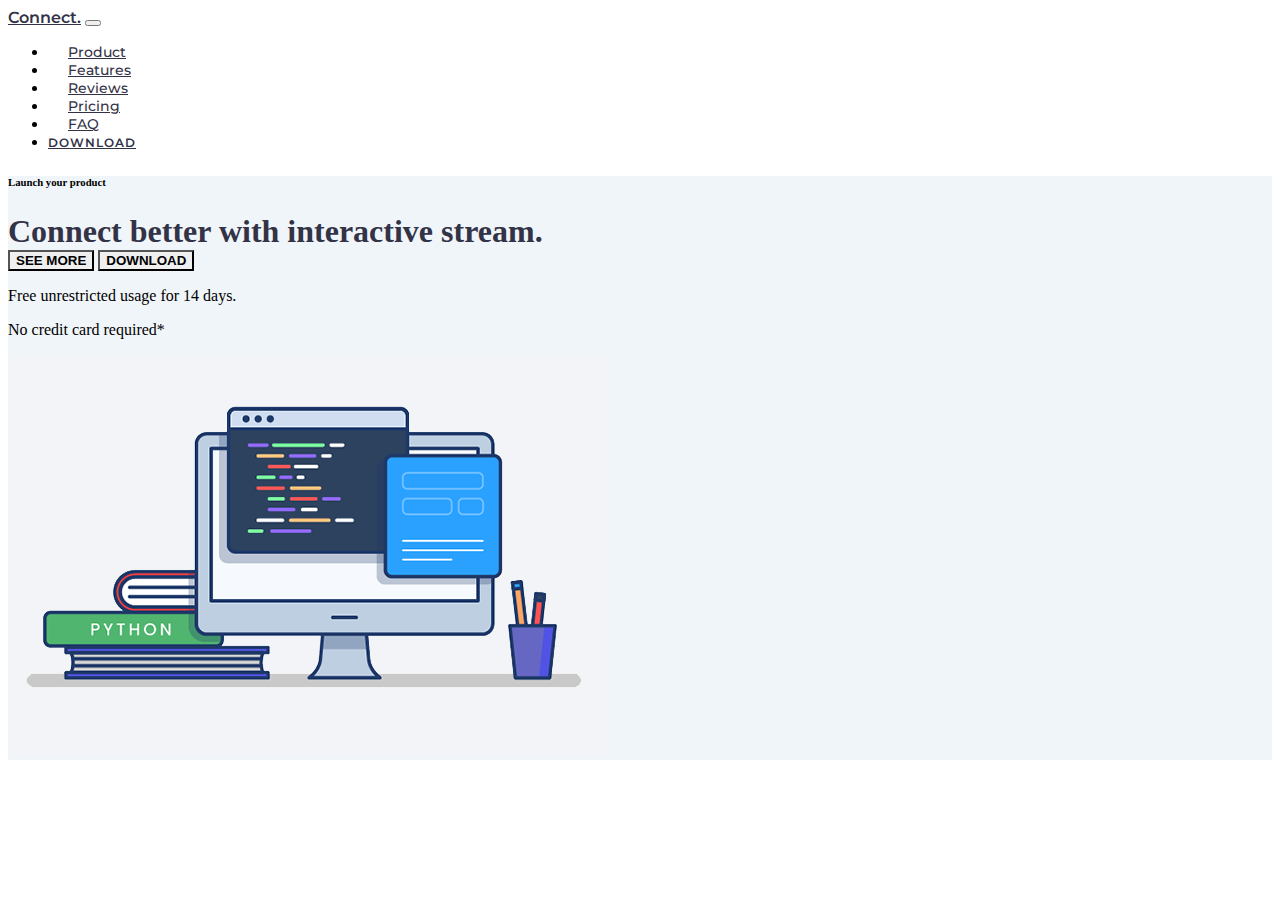
==== connect/index.html @ ba2a9b99 "add home section" ====
<!DOCTYPE html>
<html lang="en">
	<head>
		<!-- Required meta tags -->
		<meta charset="utf-8" />
		<meta name="viewport" content="width=device-width, initial-scale=1" />

		<!-- Bootstrap CSS -->
		<link
			href="https://cdn.jsdelivr.net/npm/bootstrap@5.0.2/dist/css/bootstrap.min.css"
			rel="stylesheet"
			integrity="sha384-EVSTQN3/azprG1Anm3QDgpJLIm9Nao0Yz1ztcQTwFspd3yD65VohhpuuCOmLASjC"
			crossorigin="anonymous"
		/>
		<link rel="stylesheet" href="./style.css" />
		<link rel="icon" href="./images/icon.png" type="image/png" sizes="16x16" />

		<title>Connect</title>
	</head>
	<body>
		<!-- Navigation -->
		<nav class="navbar navbar-expand-md navbar-light bg-white sticky-top">
			<div class="container px-5 py-2">
				<a class="navbar-brand" href="#">Connect.</a>
				<button
					class="navbar-toggler"
					type="button"
					data-bs-toggle="collapse"
					data-bs-target="#navbarSupportedContent"
					aria-controls="navbarSupportedContent"
					aria-expanded="false"
					aria-label="Toggle navigation"
				>
					<span class="navbar-toggler-icon"></span>
				</button>
				<div class="collapse navbar-collapse flex-grow-0" id="navbarSupportedContent">
					<ul class="navbar-nav me-auto mb-2 mb-lg-0 align-items-md-center">
						<li class="nav-item">
							<a class="nav-link active" aria-current="page" href="#">Product</a>
						</li>
						<li class="nav-item">
							<a class="nav-link" href="#">Features</a>
						</li>
						<li class="nav-item">
							<a class="nav-link" href="#">Reviews</a>
						</li>
						<li class="nav-item">
							<a class="nav-link" href="#">Pricing</a>
						</li>
						<li class="nav-item">
							<a class="nav-link" href="#">FAQ</a>
						</li>
						<li class="nav-item">
							<a class="btn btn-outline-success" href="#">DOWNLOAD</a>
						</li>
					</ul>
				</div>
			</div>
		</nav>
		<!-- /Navigation menu -->

		<!-- Home -->
		<section class="container-fluid home pt-5 pb-5 pb-lg-0">
			<div class="container pt-5">
				<div class="row text-center text-md-start flex-column-reverse flex-md-row">
					<div class="col-12 col-md-6">
						<h6 class="text-secondary mb-3">Launch your product</h6>
						<h1 class="mb-3 text-break">Connect better with interactive stream.</h1>
						<button class="btn btn-outline-primary mb-3 me-2 px-4 py-2">SEE MORE</button>
						<button class="btn btn-success mb-3 px-4 py-2">DOWNLOAD</button>
						<p class="text-secondary mb-0">Free unrestricted usage for 14 days.</p>
						<p class="text-secondary">No credit card required*</p>
					</div>

					<div class="col-12 col-md-6">
						<img src="./images/main.png" alt="main image" class="img-fluid" />
					</div>
				</div>
			</div>
		</section>
		<!-- /Home -->

		<!-- Bootstrap JavaScript Bundle with Popper -->
		<script
			src="https://cdn.jsdelivr.net/npm/bootstrap@5.0.2/dist/js/bootstrap.bundle.min.js"
			integrity="sha384-MrcW6ZMFYlzcLA8Nl+NtUVF0sA7MsXsP1UyJoMp4YLEuNSfAP+JcXn/tWtIaxVXM"
			crossorigin="anonymous"
		></script>
	</body>
</html>
---- connect/style.css ----
@import url('https://fonts.googleapis.com/css2?family=Montserrat:wght@300;400;500;600;700;800;900&display=swap');

:root {
	--text-color: #333347;
	--background-color: #f0f5f9;
}

/* Navigation menu */
.navbar-brand {
	font-family: 'Montserrat';
	font-weight: 600;
	color: var(--text-color);
}

.navbar-light .navbar-nav .nav-link.active,
.navbar-light .navbar-nav .show > .nav-link,
.navbar-light .navbar-nav .nav-link {
	font-family: 'Montserrat';
	font-weight: 500;
	font-size: 14px;
	padding: 10px 20px;
	color: var(--text-color);
}

.nav-item .btn {
	font-size: 12px;
	font-weight: 600;
	letter-spacing: 1px;
	font-family: 'Montserrat';
	color: var(--text-color);
	outline-color: var(--text-color);
	border-color: var(--text-color);
}

.nav-item .btn:hover {
	color: #fff;
	border-color: #fff;
	outline-color: #fff;
}

/* Home */
.home {
	background-color: var(--background-color);
}

.home h1 {
	font-weight: 800;
	color: var(--text-color);
	width: 80%;
	margin: 0 auto;
}

.home .btn {
	border-width: 2px;
	font-weight: 600;
}

@media screen and (min-width: 768px) {
	.home h1 {
		margin: 0;
	}
}
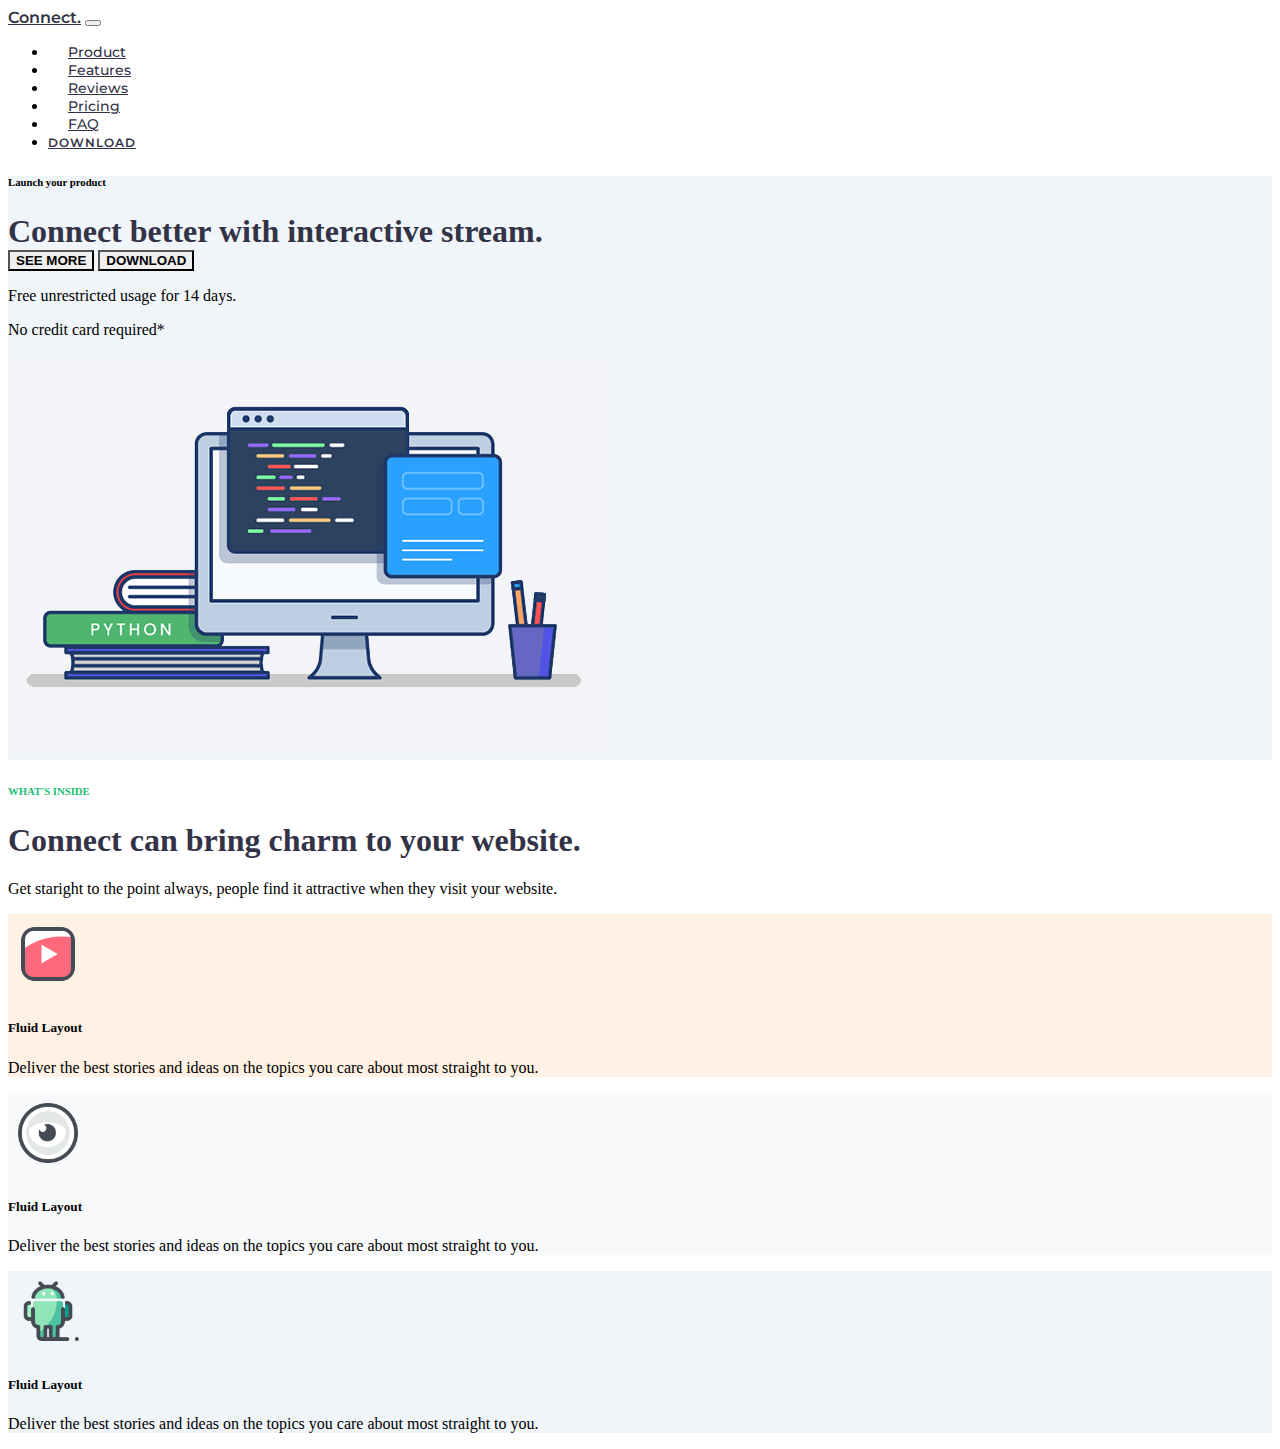
==== commit 8c7bc4a2: "add about section" ====
--- a/connect/index.html
+++ b/connect/index.html
@@ -60,13 +60,13 @@
 		<!-- /Navigation menu -->
 
 		<!-- Home -->
-		<section class="container-fluid home pt-5 pb-5 pb-lg-0">
-			<div class="container pt-5">
+		<section class="container-fluid home py-5 p-md-5 pb-lg-0">
+			<div class="container px-5">
 				<div class="row text-center text-md-start flex-column-reverse flex-md-row">
 					<div class="col-12 col-md-6">
 						<h6 class="text-secondary mb-3">Launch your product</h6>
-						<h1 class="mb-3 text-break">Connect better with interactive stream.</h1>
-						<button class="btn btn-outline-primary mb-3 me-2 px-4 py-2">SEE MORE</button>
+						<h1 class="mb-3">Connect better with interactive stream.</h1>
+						<button class="btn btn-outline-primary mb-3 me-md-2 px-4 py-2">SEE MORE</button>
 						<button class="btn btn-success mb-3 px-4 py-2">DOWNLOAD</button>
 						<p class="text-secondary mb-0">Free unrestricted usage for 14 days.</p>
 						<p class="text-secondary">No credit card required*</p>
@@ -80,6 +80,59 @@
 		</section>
 		<!-- /Home -->
 
+		<!-- About -->
+		<section class="my-5 about">
+			<div class="container">
+				<div class="row">
+					<div class="col-12 col-md-5">
+						<h6>WHAT'S INSIDE</h6>
+						<h1 class="my-3">Connect can bring charm to your website.</h1>
+						<p class="text-secondary text-wrap">
+							Get staright to the point always, people find it attractive when they visit your website.
+						</p>
+					</div>
+				</div>
+
+				<div class="row">
+					<div class="col-10 offset-1 col-md-4 offset-md-0 mb-3 mb-md-0">
+						<div class="card border-0 about__card-1 p-3 p-md-5">
+							<img src="./images/fluid-layout-1.png" alt="fluid-layout-1" class="card-img-top about__card-image" />
+							<div class="card-body">
+								<h5 class="card-title">Fluid Layout</h5>
+								<p class="card-text text-secondary">
+									Deliver the best stories and ideas on the topics you care about most straight to you.
+								</p>
+							</div>
+						</div>
+					</div>
+
+					<div class="col-10 offset-1 col-md-4 offset-md-0 mb-3 mb-md-0">
+						<div class="card border-0 about__card-2 p-3 p-md-5">
+							<img src="./images/fluid-layout-2.png" alt="fluid-layout-2" class="card-img-top about__card-image" />
+							<div class="card-body">
+								<h5 class="card-title">Fluid Layout</h5>
+								<p class="card-text text-secondary">
+									Deliver the best stories and ideas on the topics you care about most straight to you.
+								</p>
+							</div>
+						</div>
+					</div>
+					<div class="col-10 offset-1 col-md-4 offset-md-0 mb-3 mb-md-0">
+						<div class="card border-0 about__card-3 p-3 p-md-5">
+							<img src="./images/fluid-layout-3.png" alt="fluid-layout-3" class="card-img-top about__card-image" />
+							<div class="card-body">
+								<h5 class="card-title">Fluid Layout</h5>
+								<p class="card-text text-secondary">
+									Deliver the best stories and ideas on the topics you care about most straight to you.
+								</p>
+							</div>
+						</div>
+					</div>
+				</div>
+			</div>
+		</section>
+		<!-- /About -->
+
 		<!-- Bootstrap JavaScript Bundle with Popper -->
 		<script
 			src="https://cdn.jsdelivr.net/npm/bootstrap@5.0.2/dist/js/bootstrap.bundle.min.js"
--- a/connect/style.css
+++ b/connect/style.css
@@ -3,6 +3,7 @@
 :root {
 	--text-color: #333347;
 	--background-color: #f0f5f9;
+	--success-color: #21bf73;
 }
 
 /* Navigation menu */
@@ -36,6 +37,7 @@
 	color: #fff;
 	border-color: #fff;
 	outline-color: #fff;
+	background-color: var(--success-color);
 }
 
 /* Home */
@@ -43,9 +45,13 @@
 	background-color: var(--background-color);
 }
 
-.home h1 {
+.home h1,
+.about h1 {
 	font-weight: 800;
 	color: var(--text-color);
+}
+
+.home h1 {
 	width: 80%;
 	margin: 0 auto;
 }
@@ -55,8 +61,35 @@
 	font-weight: 600;
 }
 
+.home .btn-success:hover {
+	background-color: var(--success-color);
+	border-color: var(--success-color);
+}
+
 @media screen and (min-width: 768px) {
 	.home h1 {
 		margin: 0;
 	}
 }
+
+/* About */
+.about h6 {
+	color: var(--success-color);
+	font-weight: 600;
+}
+
+.about__card-1 {
+	background-color: #fff2e5;
+}
+
+.about__card-2 {
+	background-color: #f8f9fa;
+}
+
+.about__card-3 {
+	background-color: #f0f5f9;
+}
+
+.about__card-image {
+	width: 80px;
+}
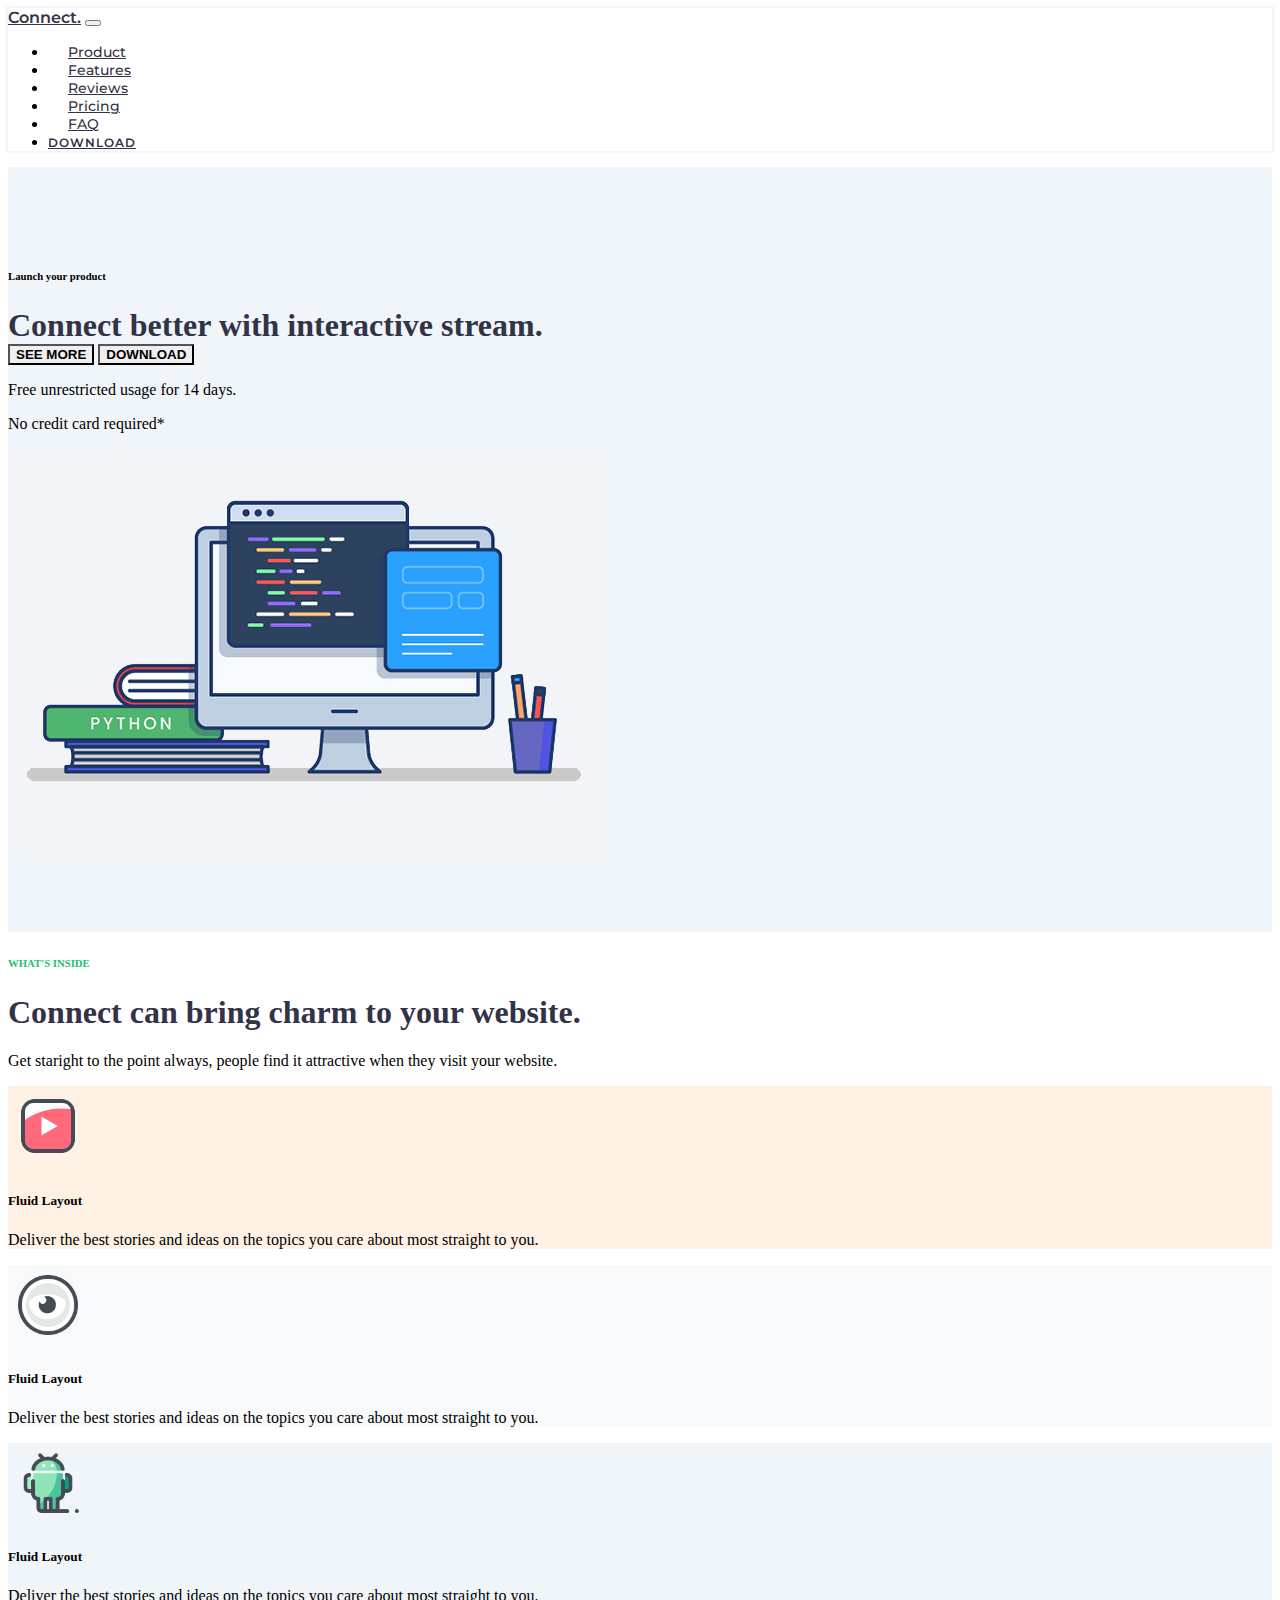
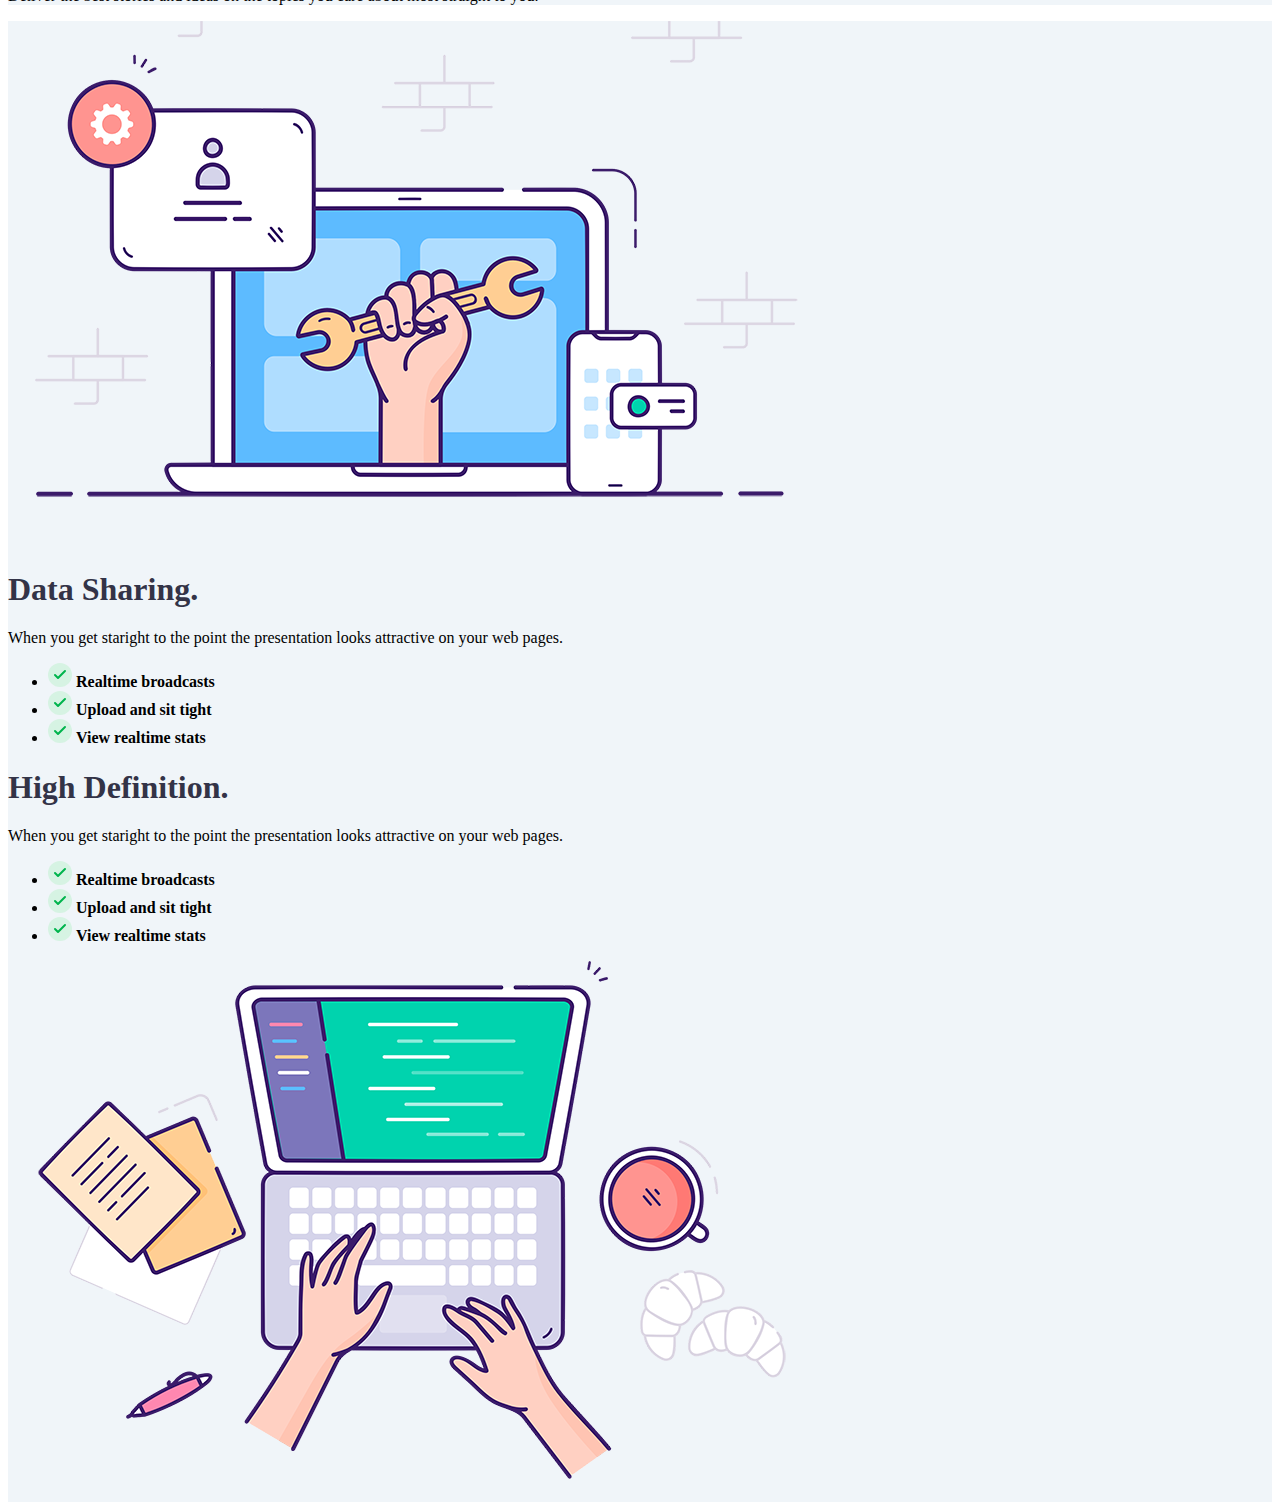
==== commit a9dfaf4a: "add features section" ====
--- a/connect/index.html
+++ b/connect/index.html
@@ -65,7 +65,7 @@
 				<div class="row text-center text-md-start flex-column-reverse flex-md-row">
 					<div class="col-12 col-md-6">
 						<h6 class="text-secondary mb-3">Launch your product</h6>
-						<h1 class="mb-3">Connect better with interactive stream.</h1>
+						<h1 class="mb-3 heading-h1">Connect better with interactive stream.</h1>
 						<button class="btn btn-outline-primary mb-3 me-md-2 px-4 py-2">SEE MORE</button>
 						<button class="btn btn-success mb-3 px-4 py-2">DOWNLOAD</button>
 						<p class="text-secondary mb-0">Free unrestricted usage for 14 days.</p>
@@ -86,7 +86,7 @@
 				<div class="row">
 					<div class="col-12 col-md-5">
 						<h6>WHAT'S INSIDE</h6>
-						<h1 class="my-3">Connect can bring charm to your website.</h1>
+						<h1 class="my-3 heading-h1">Connect can bring charm to your website.</h1>
 						<p class="text-secondary text-wrap">
 							Get staright to the point always, people find it attractive when they visit your website.
 						</p>
@@ -133,6 +133,66 @@
 		</section>
 		<!-- /About -->
 
+		<!-- Features -->
+		<section class="my-5 features">
+			<div class="container p-5">
+				<div class="row text-center text-md-start mb-5 mb-md-0">
+					<div class="col-12 col-md-5">
+						<img src="./images/feature-1.png" alt="feature-1" class="img-fluid" />
+					</div>
+
+					<div class="col-12 col-md-5 d-flex flex-column justify-content-center">
+						<h1 class="heading-h1">Data Sharing.</h1>
+						<p class="text-secondary fs-6 fs-md-5">
+							When you get staright to the point the presentation looks attractive on your web pages.
+						</p>
+						<ul class="list-unstyled">
+							<li>
+								<img src="./images/tick.svg" alt="tick" />
+								<span class="ms-1 text-muted">Realtime broadcasts</span>
+							</li>
+							<li>
+								<img src="./images/tick.svg" alt="tick" />
+								<span class="ms-1 text-muted">Upload and sit tight</span>
+							</li>
+							<li>
+								<img src="./images/tick.svg" alt="tick" />
+								<span class="ms-1 text-muted">View realtime stats</span>
+							</li>
+						</ul>
+					</div>
+				</div>
+
+				<div class="row text-center text-md-start flex-column-reverse flex-md-row mt-5 mb-md-0">
+					<div class="col-12 col-md-5 d-flex flex-column justify-content-center">
+						<h1 class="heading-h1">High Definition.</h1>
+						<p class="text-secondary fs-6 fs-md-5">
+							When you get staright to the point the presentation looks attractive on your web pages.
+						</p>
+						<ul class="list-unstyled">
+							<li>
+								<img src="./images/tick.svg" alt="tick" />
+								<span class="ms-1 text-muted">Realtime broadcasts</span>
+							</li>
+							<li>
+								<img src="./images/tick.svg" alt="tick" />
+								<span class="ms-1 text-muted">Upload and sit tight</span>
+							</li>
+							<li>
+								<img src="./images/tick.svg" alt="tick" />
+								<span class="ms-1 text-muted">View realtime stats</span>
+							</li>
+						</ul>
+					</div>
+
+					<div class="col-12 col-md-5">
+						<img src="./images/feature-2.png" alt="feature-3" class="img-fluid" />
+					</div>
+				</div>
+			</div>
+		</section>
+		<!-- /Features -->
+
 		<!-- Bootstrap JavaScript Bundle with Popper -->
 		<script
 			src="https://cdn.jsdelivr.net/npm/bootstrap@5.0.2/dist/js/bootstrap.bundle.min.js"
--- a/connect/style.css
+++ b/connect/style.css
@@ -6,7 +6,28 @@
 	--success-color: #21bf73;
 }
 
+body::-webkit-scrollbar {
+	width: 0.5rem;
+}
+
+body::-webkit-scrollbar-track {
+	background: #fff;
+}
+
+body::-webkit-scrollbar-thumb {
+	background: var(--background-color);
+}
+
+.heading-h1 {
+	font-weight: 800;
+	color: var(--text-color);
+}
+
 /* Navigation menu */
+nav {
+	box-shadow: 0 0 2px 2px var(--background-color);
+}
+
 .navbar-brand {
 	font-family: 'Montserrat';
 	font-weight: 600;
@@ -43,12 +64,10 @@
 /* Home */
 .home {
 	background-color: var(--background-color);
-}
-
-.home h1,
-.about h1 {
-	font-weight: 800;
-	color: var(--text-color);
+	min-height: 85vh;
+	display: flex;
+	flex-direction: column;
+	justify-content: center;
 }
 
 .home h1 {
@@ -93,3 +112,12 @@
 .about__card-image {
 	width: 80px;
 }
+
+/* Features */
+.features .container {
+	background-color: var(--background-color);
+}
+
+.features span {
+	font-weight: 600;
+}
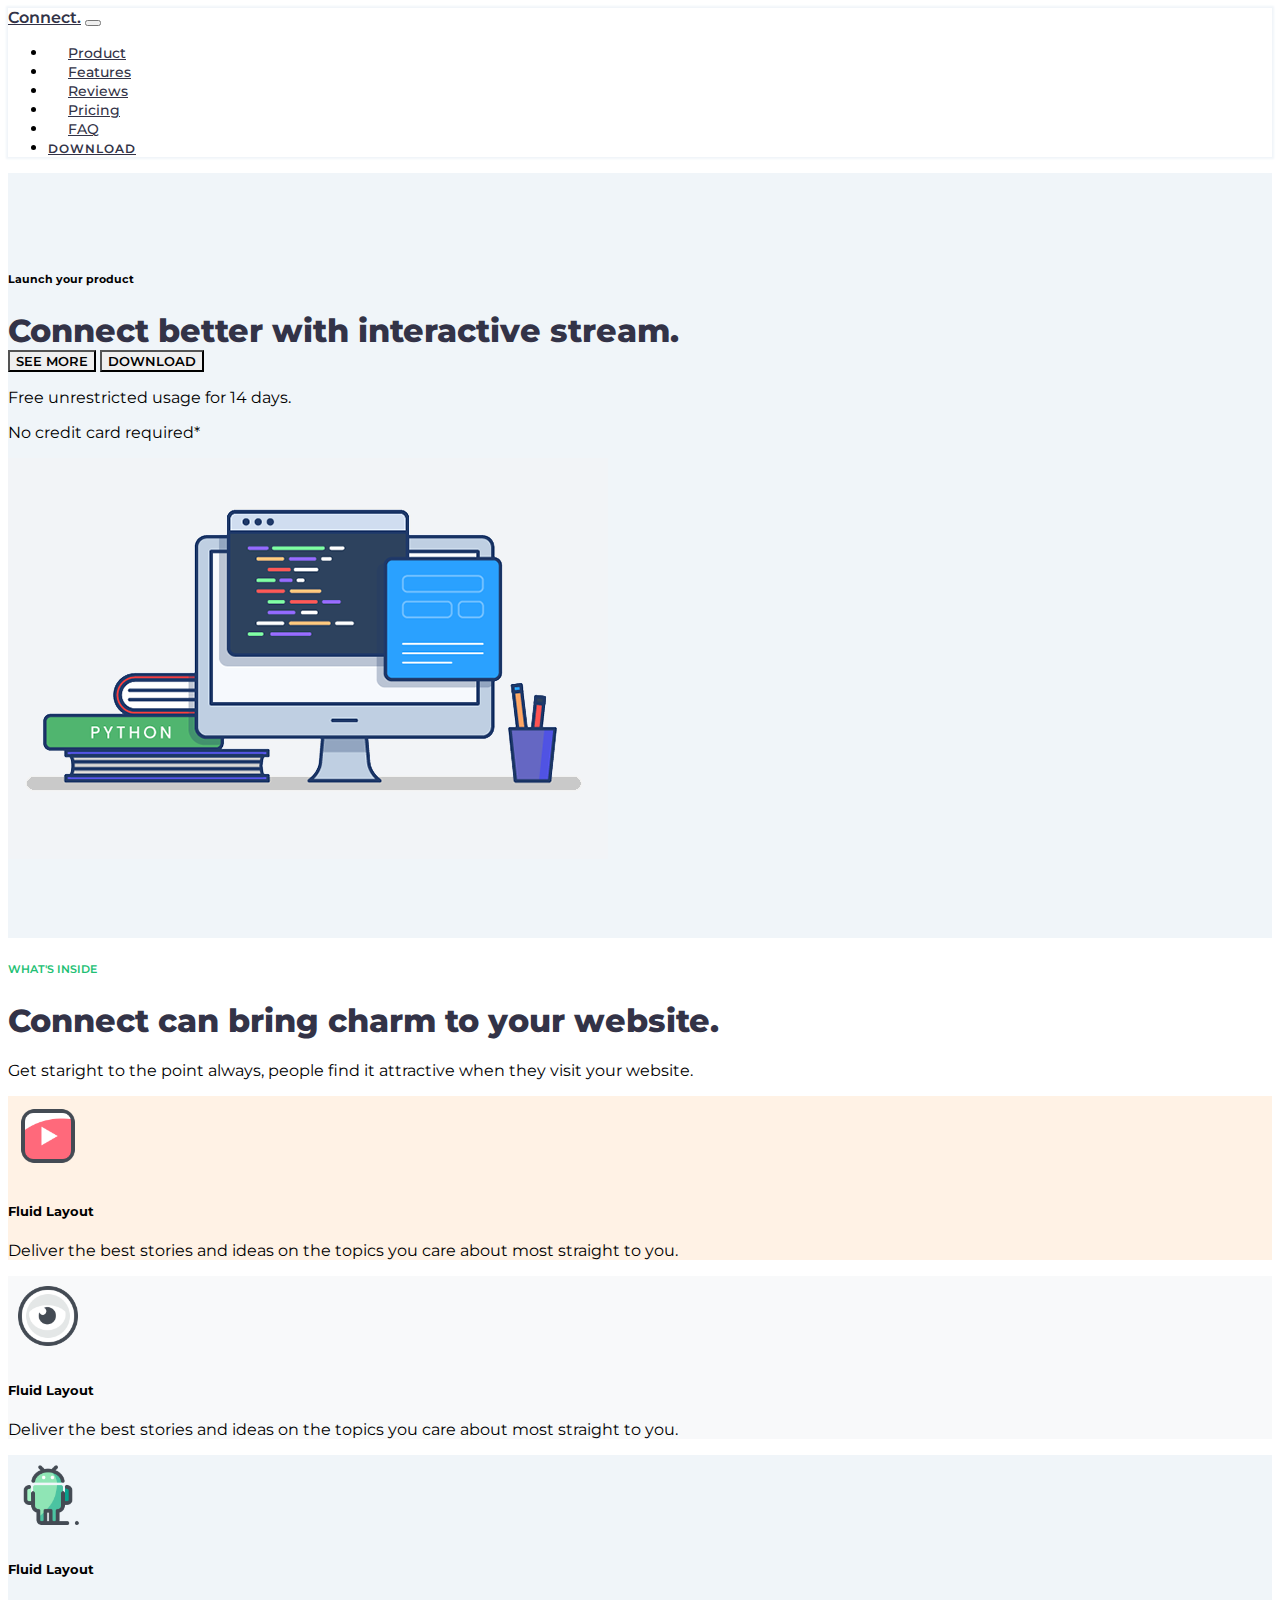
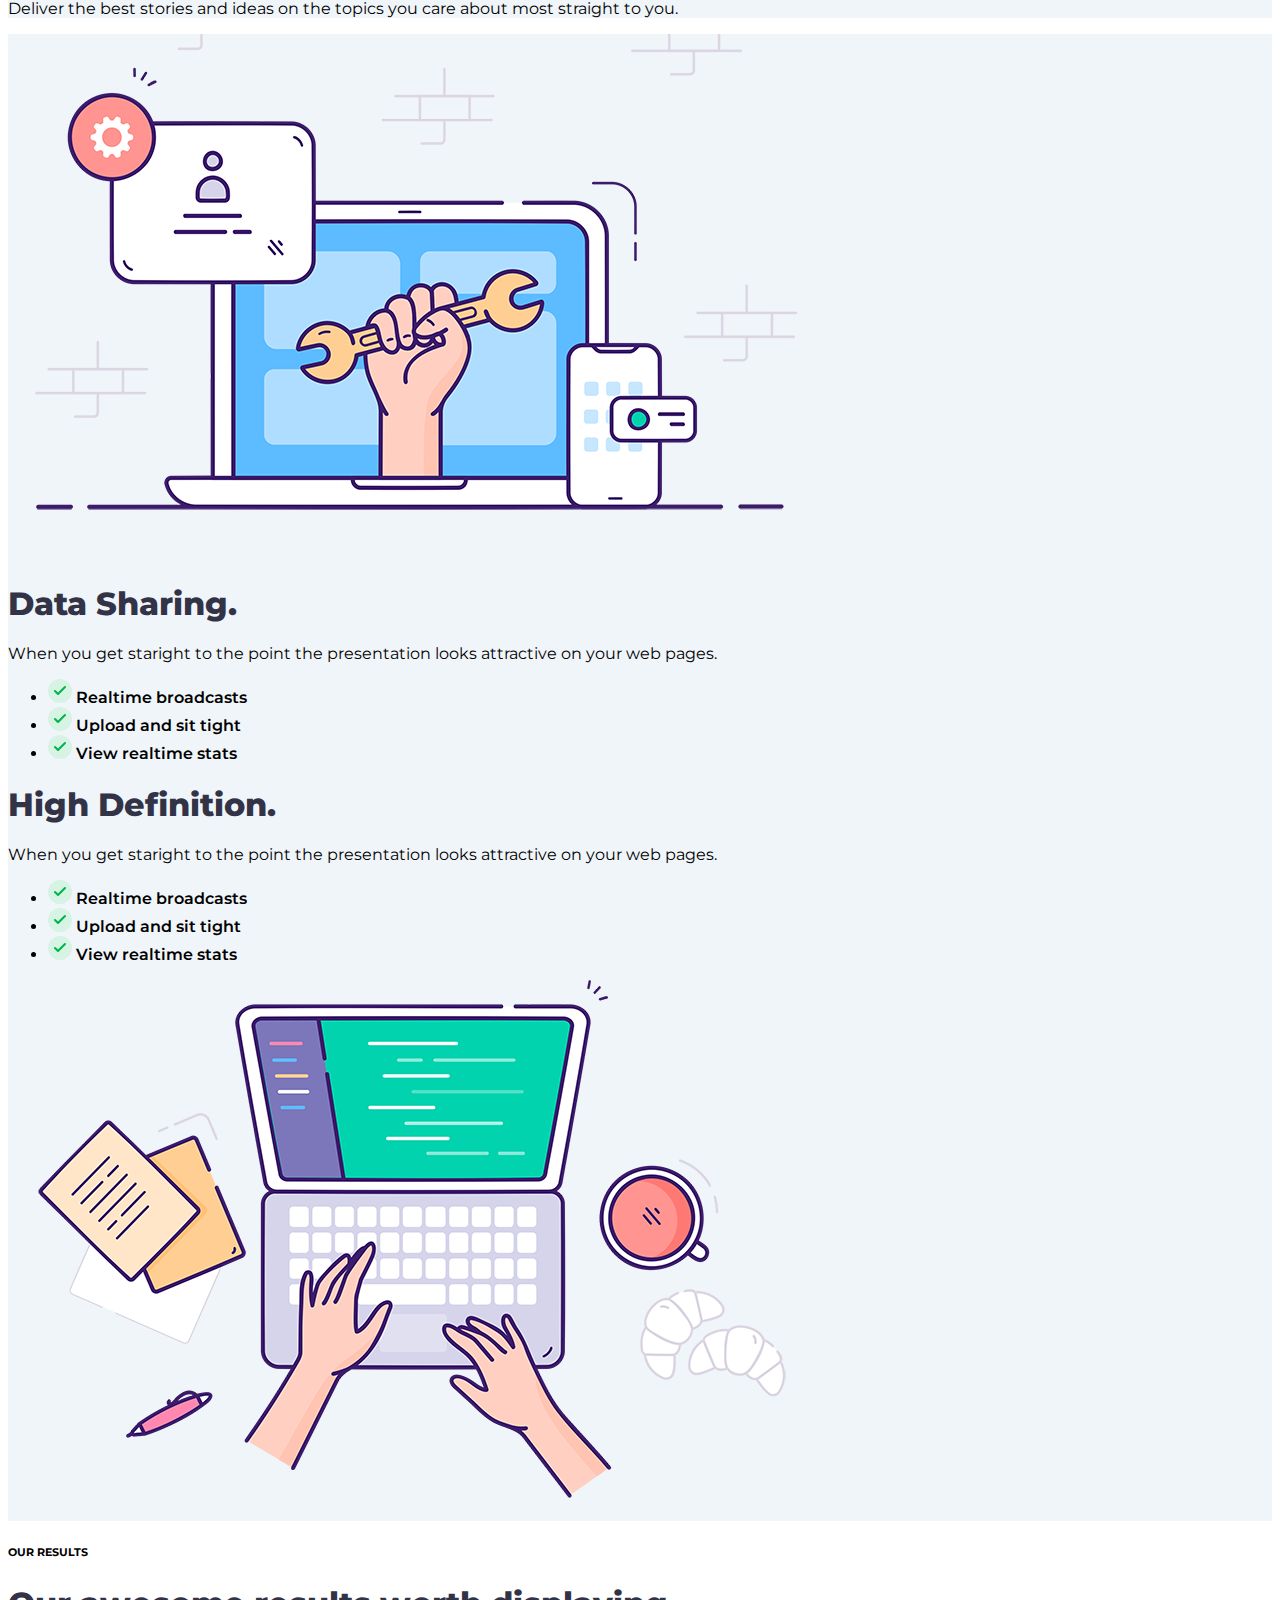
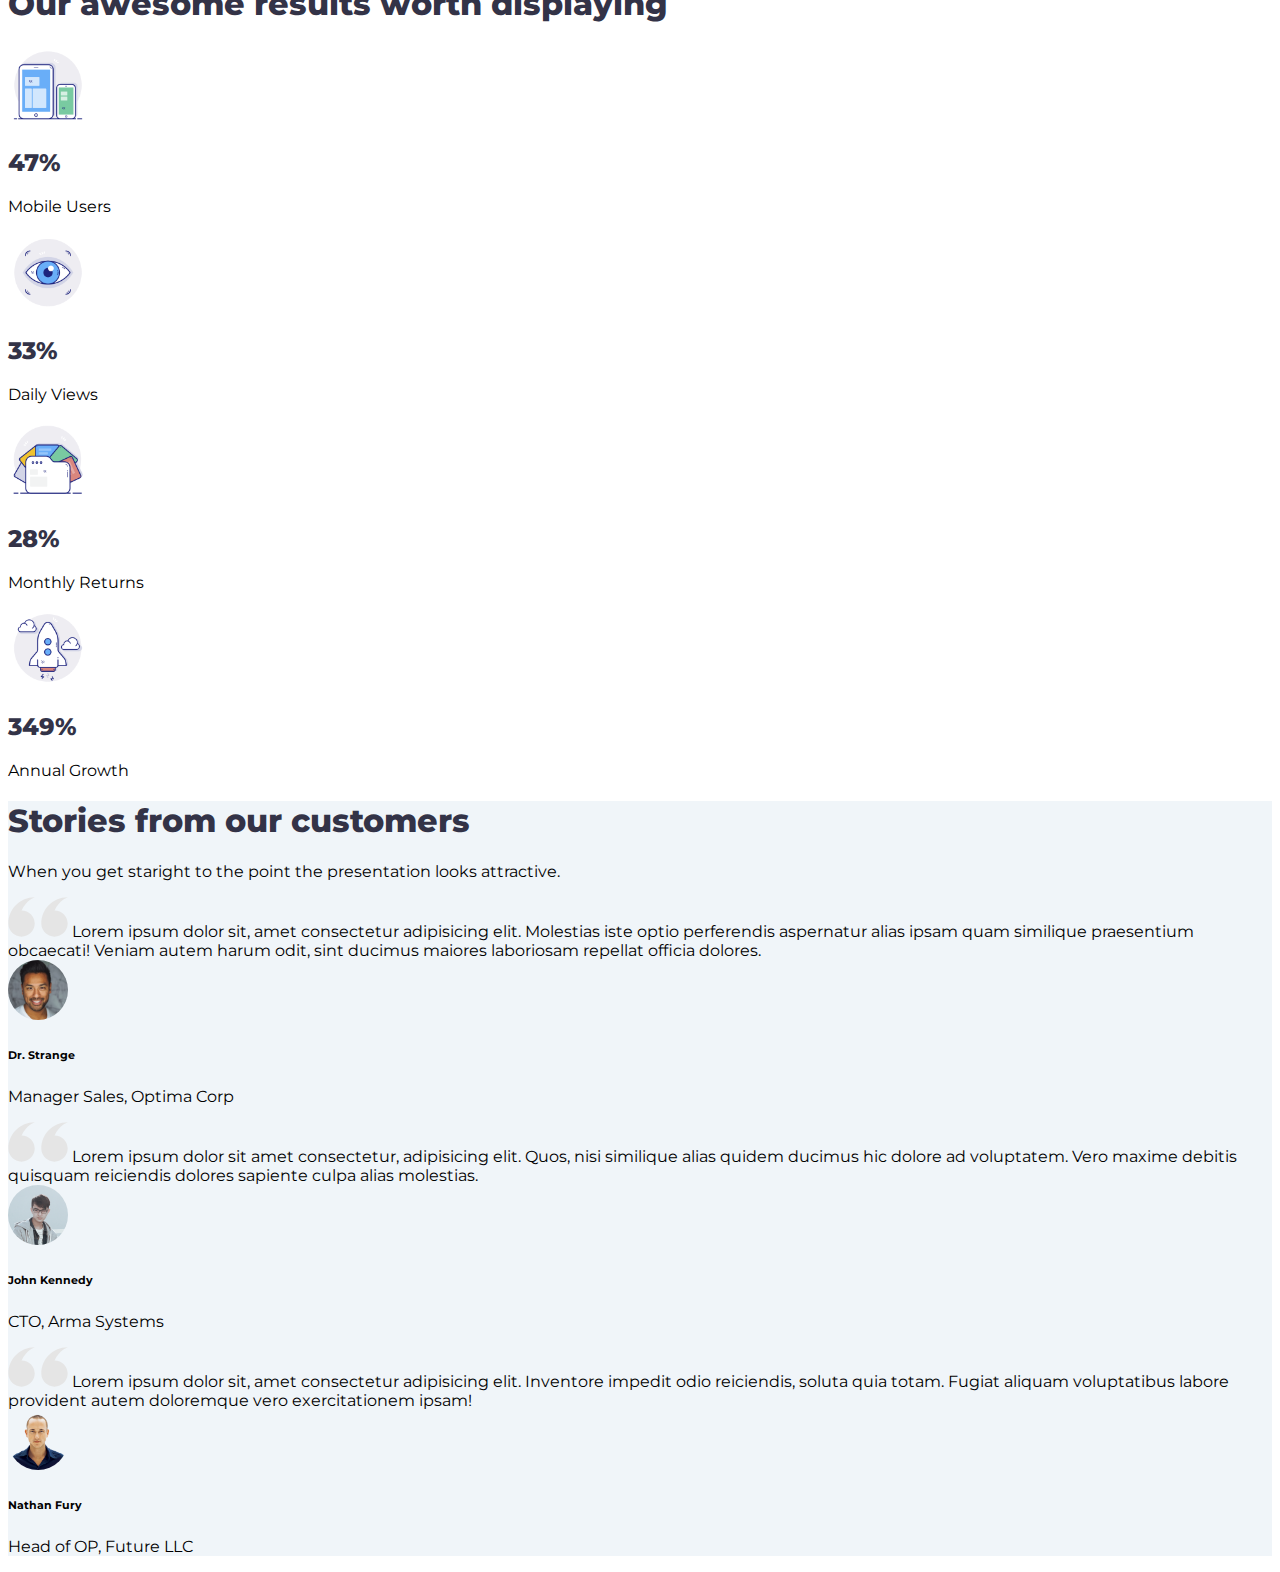
==== commit 239aaaf4: "add results section" ====
--- a/connect/index.html
+++ b/connect/index.html
@@ -136,7 +136,7 @@
 		<!-- Features -->
 		<section class="my-5 features">
 			<div class="container p-5">
-				<div class="row text-center text-md-start mb-5 mb-md-0">
+				<div class="row text-center text-md-start mb-5 mb-md-0 justify-content-center">
 					<div class="col-12 col-md-5">
 						<img src="./images/feature-1.png" alt="feature-1" class="img-fluid" />
 					</div>
@@ -163,7 +163,7 @@
 					</div>
 				</div>
 
-				<div class="row text-center text-md-start flex-column-reverse flex-md-row mt-5 mb-md-0">
+				<div class="row text-center text-md-start flex-column-reverse flex-md-row mt-5 mb-md-0 justify-content-center">
 					<div class="col-12 col-md-5 d-flex flex-column justify-content-center">
 						<h1 class="heading-h1">High Definition.</h1>
 						<p class="text-secondary fs-6 fs-md-5">
@@ -192,6 +192,130 @@
 			</div>
 		</section>
 		<!-- /Features -->
+
+		<!-- Results -->
+		<section class="results my-5">
+			<div class="container">
+				<div class="row justify-content-center text-center">
+					<div class="col-12 col-md-6">
+						<h6 class="text-info">OUR RESULTS</h6>
+						<h1 class="heading-h1">Our awesome results worth displaying</h1>
+					</div>
+				</div>
+
+				<div class="row">
+					<div class="col-6 col-md-3">
+						<div class="card border-0 p-3 p-md-5 text-center align-items-center">
+							<img src="./images/results-1.png" alt="results-1" class="card-img-top about__card-image" />
+							<div class="card-body">
+								<h2 class="card-title heading-h1">47%</h2>
+								<p class="card-text text-secondary">Mobile Users</p>
+							</div>
+						</div>
+					</div>
+					<div class="col-6 col-md-3">
+						<div class="card border-0 p-3 p-md-5 text-center align-items-center">
+							<img src="./images/results-2.png" alt="results-2" class="card-img-top about__card-image" />
+							<div class="card-body">
+								<h2 class="card-title heading-h1">33%</h2>
+								<p class="card-text text-secondary">Daily Views</p>
+							</div>
+						</div>
+					</div>
+					<div class="col-6 col-md-3">
+						<div class="card border-0 p-3 p-md-5 text-center align-items-center">
+							<img src="./images/results-3.png" alt="results-3" class="card-img-top about__card-image" />
+							<div class="card-body">
+								<h2 class="card-title heading-h1">28%</h2>
+								<p class="card-text text-secondary">Monthly Returns</p>
+							</div>
+						</div>
+					</div>
+					<div class="col-6 col-md-3">
+						<div class="card border-0 p-3 p-md-5 text-center align-items-center">
+							<img src="./images/results-4.png" alt="results-4" class="card-img-top about__card-image" />
+							<div class="card-body">
+								<h2 class="card-title heading-h1">349%</h2>
+								<p class="card-text text-secondary">Annual Growth</p>
+							</div>
+						</div>
+					</div>
+				</div>
+
+				<div class="row stories p-5">
+					<div class="col-12 col-lg-4 d-flex flex-column justify-content-center">
+						<h1 class="heading-h1">Stories from our customers</h1>
+						<p class="text-secondary">When you get staright to the point the presentation looks attractive.</p>
+					</div>
+					<div class="col-12 col-lg-8">
+						<div id="carouselExampleInterval" class="carousel slide" data-bs-ride="carousel">
+							<div class="carousel-inner">
+								<div class="carousel-item active" data-bs-interval="3000">
+									<div class="card border-0">
+										<div class="card-body">
+											<img src="./images/quote.svg" class="float-start me-2" alt="quote" />
+											<span class="text-secondary fs-5"
+												>Lorem ipsum dolor sit, amet consectetur adipisicing elit. Molestias iste optio perferendis
+												aspernatur alias ipsam quam similique praesentium obcaecati! Veniam autem harum odit, sint
+												ducimus maiores laboriosam repellat officia dolores.</span
+											>
+										</div>
+										<div class="card-footer border-0 bg-transparent d-flex">
+											<img src="images/review-1.png " class="stories-img" alt="review-1" />
+											<div class="ms-2">
+												<h6 class="fw-bold">Dr. Strange</h6>
+												<p class="text-secondary">Manager Sales, <span class="text-info">Optima Corp</span></p>
+											</div>
+										</div>
+									</div>
+								</div>
+
+								<div class="carousel-item" data-bs-interval="3000">
+									<div class="card border-0">
+										<div class="card-body">
+											<img src="./images/quote.svg" class="float-start me-2" alt="quote" />
+											<span class="text-secondary fs-5"
+												>Lorem ipsum dolor sit amet consectetur, adipisicing elit. Quos, nisi similique alias quidem
+												ducimus hic dolore ad voluptatem. Vero maxime debitis quisquam reiciendis dolores sapiente
+												culpa alias molestias.</span
+											>
+										</div>
+										<div class="card-footer border-0 bg-transparent d-flex">
+											<img src="images/review-2.png " class="stories-img" alt="review-2" />
+											<div class="ms-2">
+												<h6 class="fw-bold">John Kennedy</h6>
+												<p class="text-secondary">CTO, <span class="text-info">Arma Systems</span></p>
+											</div>
+										</div>
+									</div>
+								</div>
+
+								<div class="carousel-item" data-bs-interval="3000">
+									<div class="card border-0">
+										<div class="card-body">
+											<img src="./images/quote.svg" class="float-start me-2" alt="quote" />
+											<span class="text-secondary fs-5"
+												>Lorem ipsum dolor sit, amet consectetur adipisicing elit. Inventore impedit odio
+												reiciendis, soluta quia totam. Fugiat aliquam voluptatibus labore provident autem doloremque
+												vero exercitationem ipsam!</span
+											>
+										</div>
+										<div class="card-footer border-0 bg-transparent d-flex">
+											<img src="images/review-3.png " class="stories-img" alt="review-e" />
+											<div class="ms-2">
+												<h6 class="fw-bold">Nathan Fury</h6>
+												<p class="text-secondary">Head of OP, <span class="text-info">Future LLC</span></p>
+											</div>
+										</div>
+									</div>
+								</div>
+							</div>
+						</div>
+					</div>
+				</div>
+			</div>
+		</section>
+		<!-- /Results -->
 
 		<!-- Bootstrap JavaScript Bundle with Popper -->
 		<script
--- a/connect/style.css
+++ b/connect/style.css
@@ -4,6 +4,10 @@
 	--text-color: #333347;
 	--background-color: #f0f5f9;
 	--success-color: #21bf73;
+}
+
+* {
+	font-family: 'Montserrat', sans-serif;
 }
 
 body::-webkit-scrollbar {
@@ -23,13 +27,17 @@
 	color: var(--text-color);
 }
 
+section {
+	width: 80%;
+	margin: 0 auto;
+}
+
 /* Navigation menu */
 nav {
 	box-shadow: 0 0 2px 2px var(--background-color);
 }
 
 .navbar-brand {
-	font-family: 'Montserrat';
 	font-weight: 600;
 	color: var(--text-color);
 }
@@ -37,7 +45,6 @@
 .navbar-light .navbar-nav .nav-link.active,
 .navbar-light .navbar-nav .show > .nav-link,
 .navbar-light .navbar-nav .nav-link {
-	font-family: 'Montserrat';
 	font-weight: 500;
 	font-size: 14px;
 	padding: 10px 20px;
@@ -85,12 +92,6 @@
 	border-color: var(--success-color);
 }
 
-@media screen and (min-width: 768px) {
-	.home h1 {
-		margin: 0;
-	}
-}
-
 /* About */
 .about h6 {
 	color: var(--success-color);
@@ -114,10 +115,33 @@
 }
 
 /* Features */
-.features .container {
+.features .container,
+.stories,
+.stories .card {
 	background-color: var(--background-color);
 }
 
 .features span {
 	font-weight: 600;
 }
+
+/* Results */
+.stories .card img {
+	width: 60px;
+}
+
+.stories-img {
+	width: 70px;
+	height: 60px;
+	border-radius: 50%;
+}
+
+@media screen and (min-width: 768px) {
+	.home h1 {
+		margin: 0;
+	}
+
+	section {
+		width: 100%;
+	}
+}
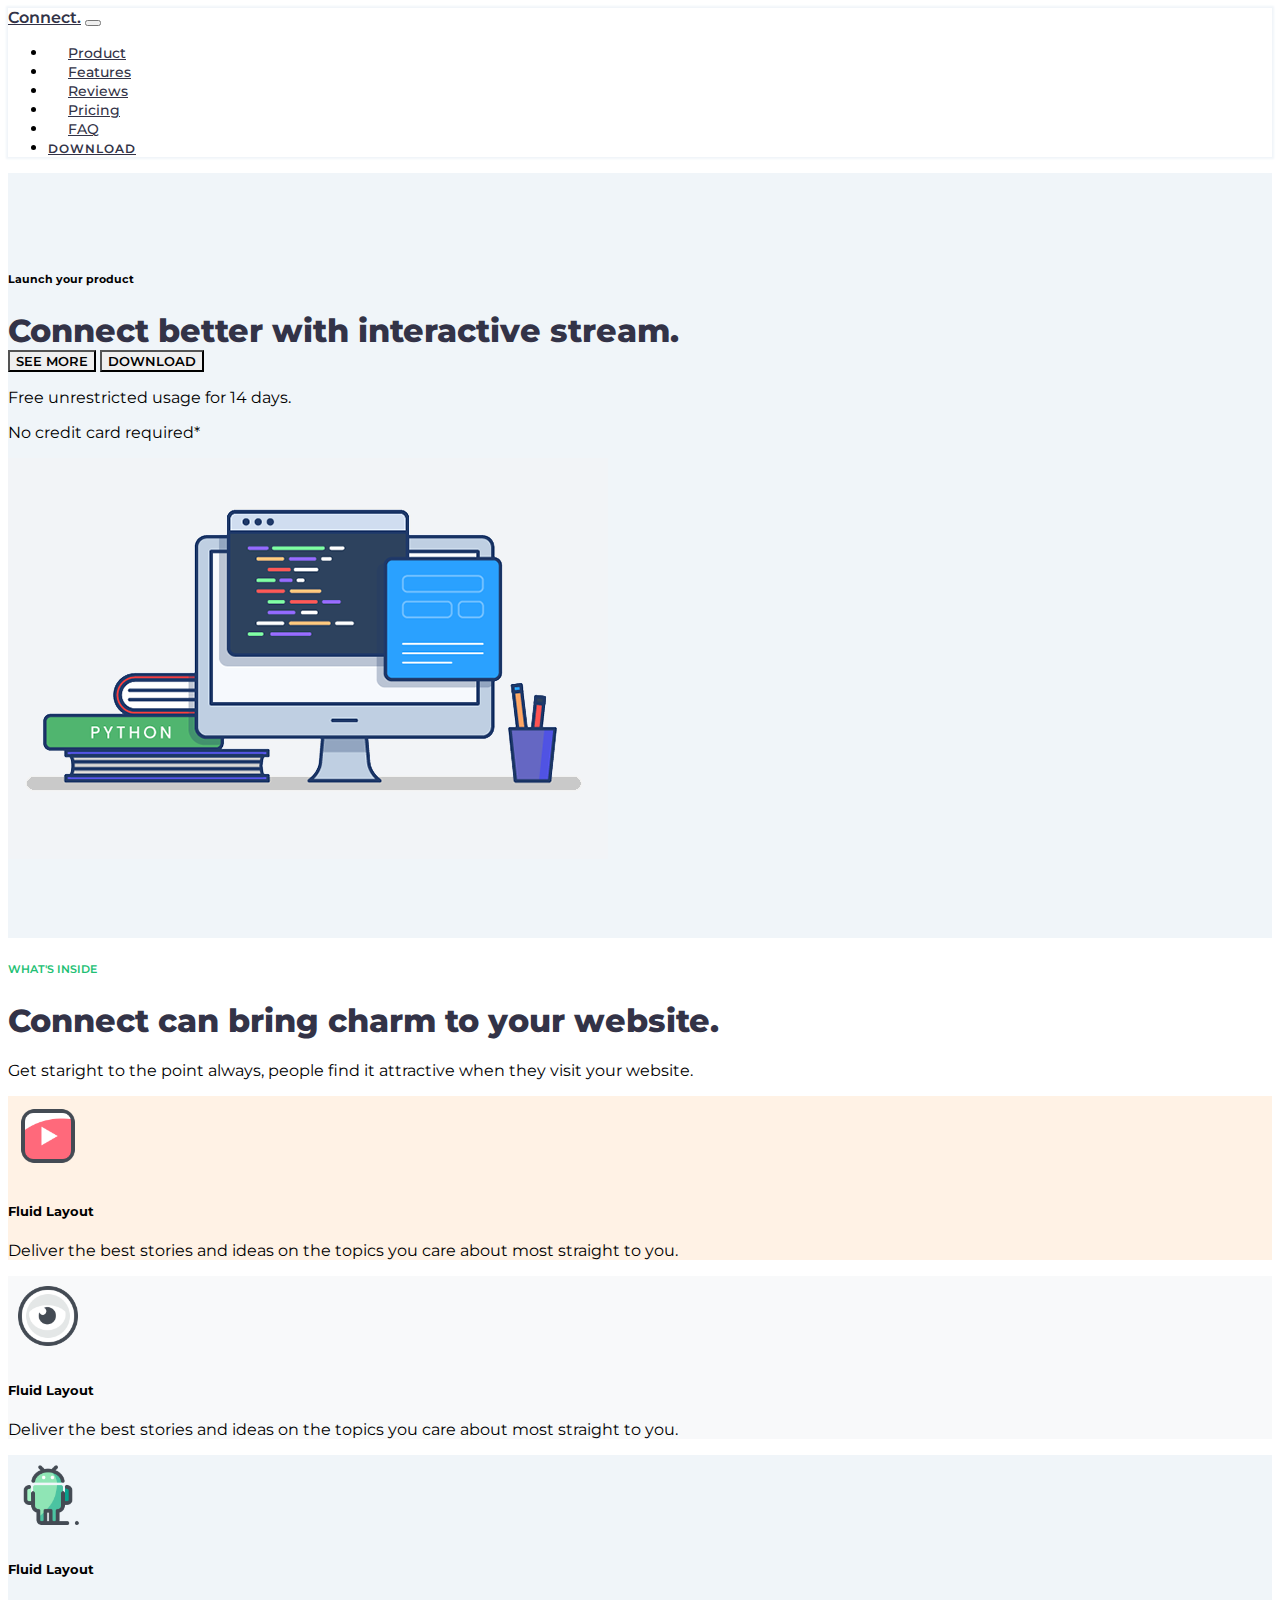
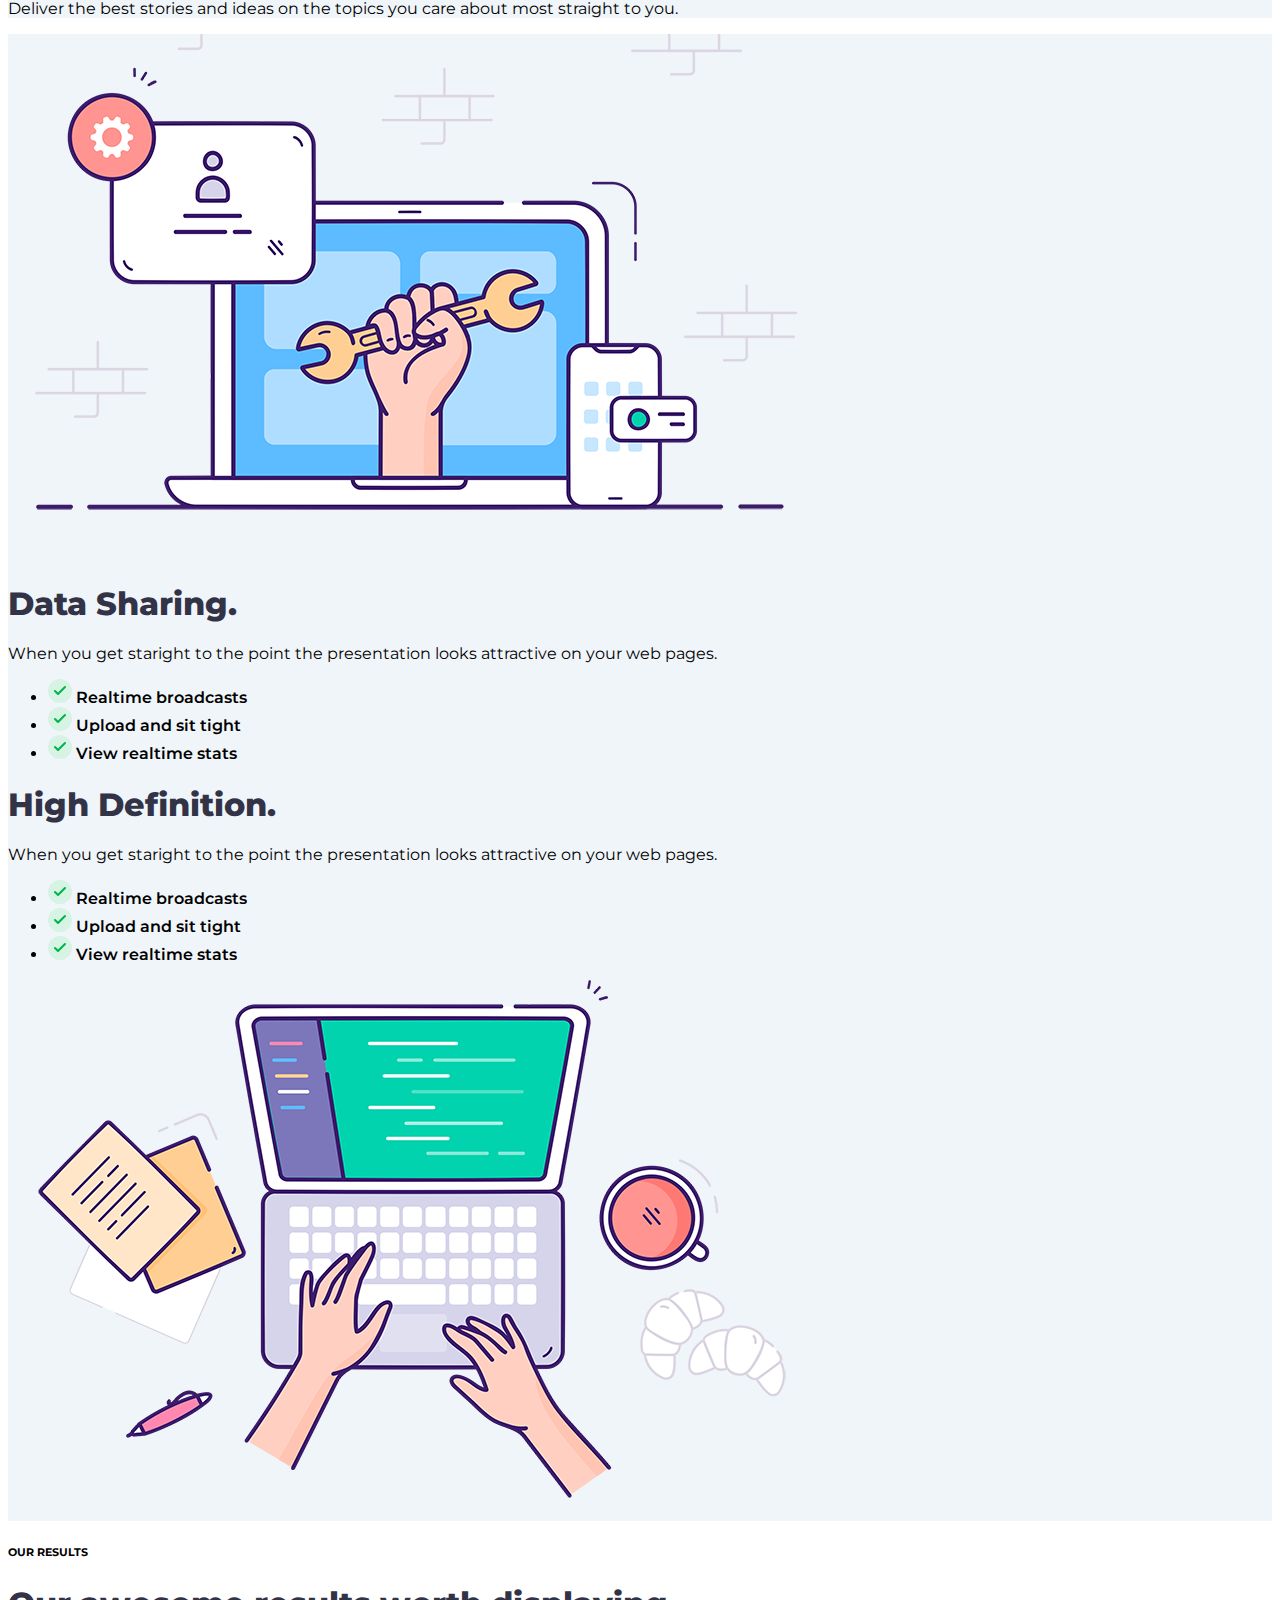
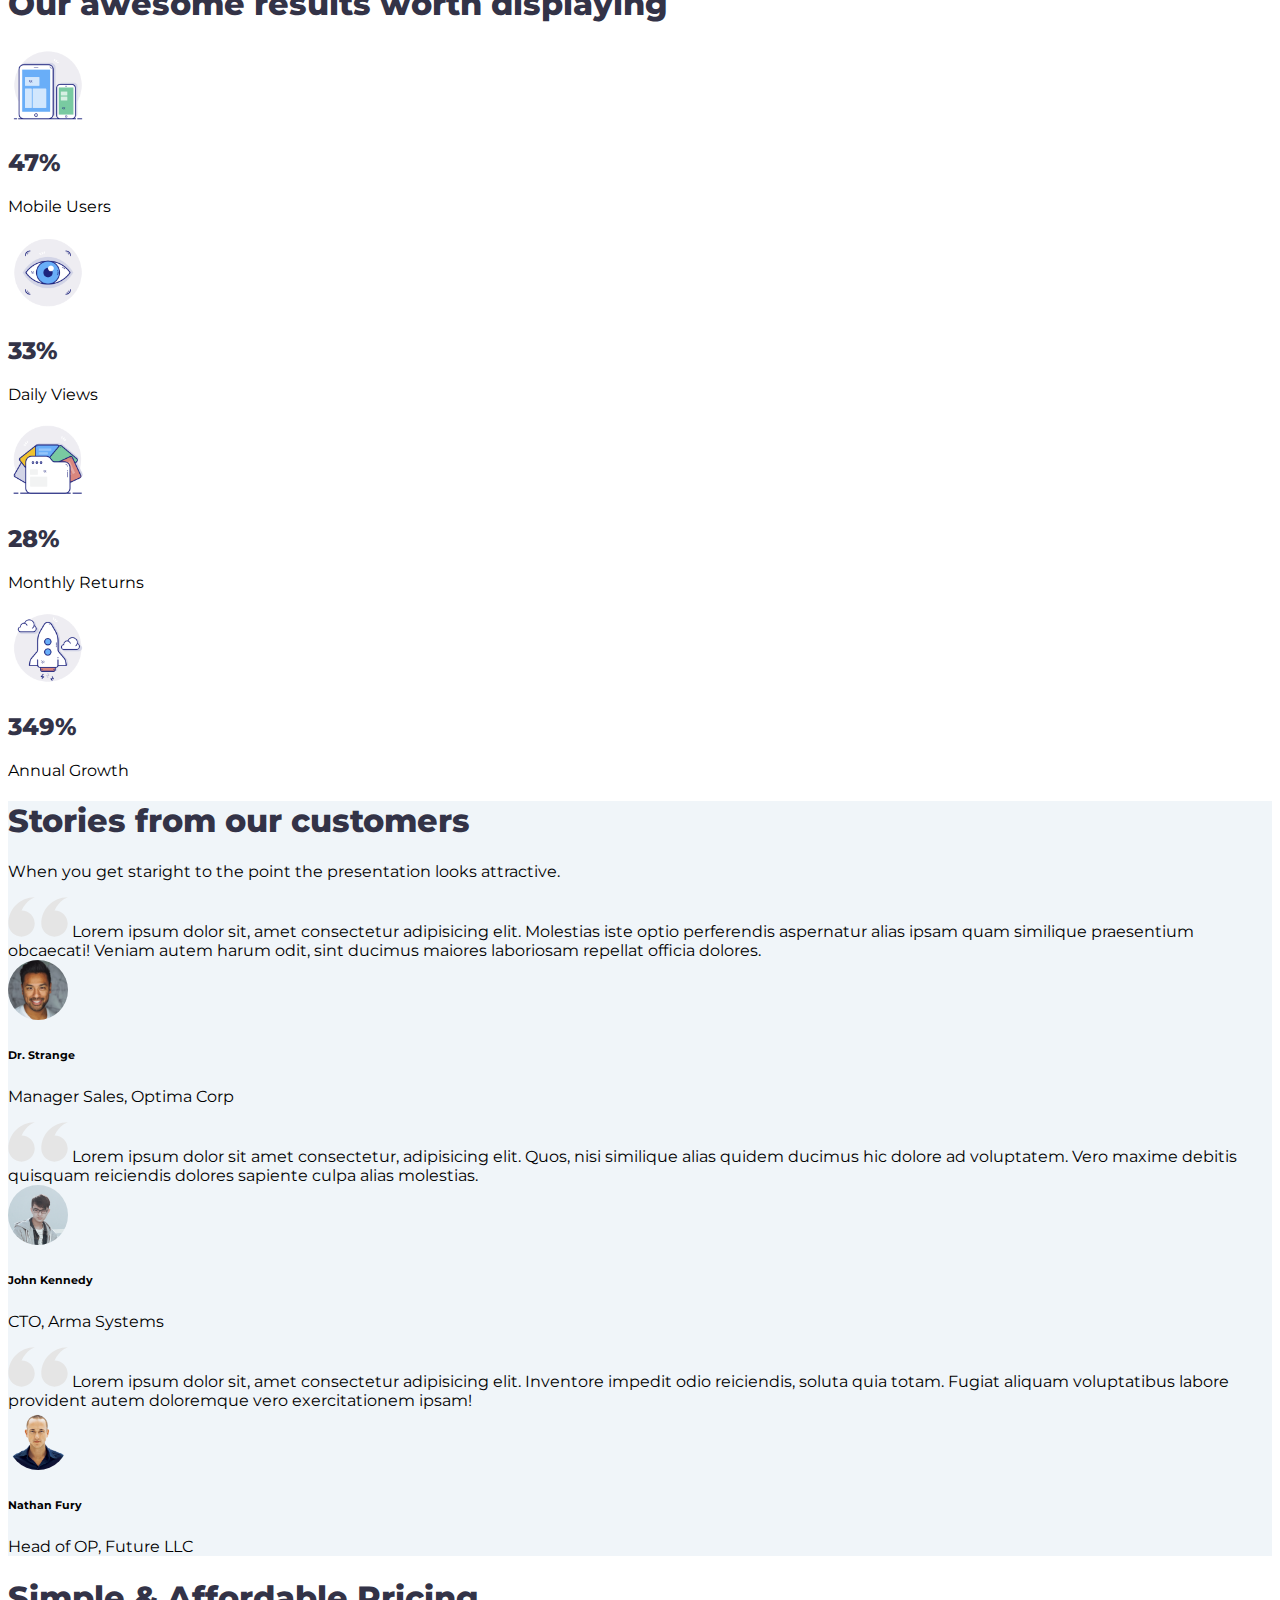
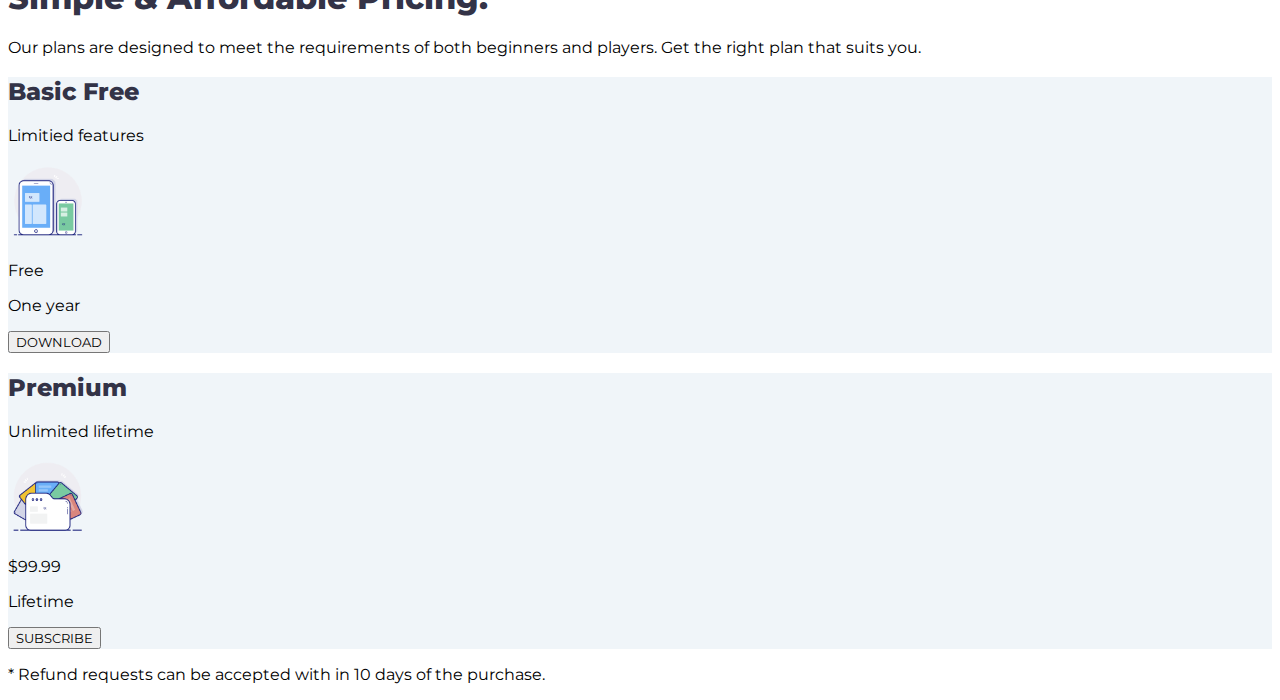
==== commit 49e09c6a: "add pricing section" ====
--- a/connect/index.html
+++ b/connect/index.html
@@ -62,7 +62,7 @@
 		<!-- Home -->
 		<section class="container-fluid home py-5 p-md-5 pb-lg-0">
 			<div class="container px-5">
-				<div class="row text-center text-md-start flex-column-reverse flex-md-row">
+				<div class="row text-center text-md-start flex-column-reverse flex-md-row mb-4">
 					<div class="col-12 col-md-6">
 						<h6 class="text-secondary mb-3">Launch your product</h6>
 						<h1 class="mb-3 heading-h1">Connect better with interactive stream.</h1>
@@ -83,7 +83,7 @@
 		<!-- About -->
 		<section class="my-5 about">
 			<div class="container">
-				<div class="row">
+				<div class="row mb-4">
 					<div class="col-12 col-md-5">
 						<h6>WHAT'S INSIDE</h6>
 						<h1 class="my-3 heading-h1">Connect can bring charm to your website.</h1>
@@ -93,7 +93,7 @@
 					</div>
 				</div>
 
-				<div class="row">
+				<div class="row mb-4">
 					<div class="col-10 offset-1 col-md-4 offset-md-0 mb-3 mb-md-0">
 						<div class="card border-0 about__card-1 p-3 p-md-5">
 							<img src="./images/fluid-layout-1.png" alt="fluid-layout-1" class="card-img-top about__card-image" />
@@ -196,14 +196,14 @@
 		<!-- Results -->
 		<section class="results my-5">
 			<div class="container">
-				<div class="row justify-content-center text-center">
+				<div class="row justify-content-center text-center mb-4">
 					<div class="col-12 col-md-6">
 						<h6 class="text-info">OUR RESULTS</h6>
 						<h1 class="heading-h1">Our awesome results worth displaying</h1>
 					</div>
 				</div>
 
-				<div class="row">
+				<div class="row mb-4">
 					<div class="col-6 col-md-3">
 						<div class="card border-0 p-3 p-md-5 text-center align-items-center">
 							<img src="./images/results-1.png" alt="results-1" class="card-img-top about__card-image" />
@@ -242,7 +242,7 @@
 					</div>
 				</div>
 
-				<div class="row stories p-5">
+				<div class="row stories p-5 mb-4">
 					<div class="col-12 col-lg-4 d-flex flex-column justify-content-center">
 						<h1 class="heading-h1">Stories from our customers</h1>
 						<p class="text-secondary">When you get staright to the point the presentation looks attractive.</p>
@@ -317,6 +317,63 @@
 		</section>
 		<!-- /Results -->
 
+		<!-- Pricing -->
+		<section class="pricing my-5">
+			<div class="container">
+				<div class="row justify-content-center text-center mb-4">
+					<div class="col-12 col-md-6">
+						<h1 class="heading-h1">Simple & Affordable Pricing.</h1>
+						<p class="text-secondary">
+							Our plans are designed to meet the requirements of both beginners and players. Get the right plan that suits
+							you.
+						</p>
+					</div>
+				</div>
+
+				<div class="row justify-content-center text-center mb-4">
+					<div class="col-10 mb-5 col-sm-8 col-md-5 col-lg-4 mb-md-0">
+						<div class="card border-0 p-3 p-md-5">
+							<div class="card-header bg-transparent border-0">
+								<h2 class="heading-h1">Basic Free</h2>
+								<p class="text-secondary text-muted">Limitied features</p>
+							</div>
+							<div class="card-body">
+								<img src="./images/pricing-1.png" alt="pricing 1" class="card-img about__card-image" />
+							</div>
+							<div class="card-footer bg-transparent border-0">
+								<p class="fs-3">Free</p>
+								<p>One year</p>
+								<!-- <button class="btn btn-outline-primary mb-3 me-md-2 px-4 py-2">SEE MORE</button> -->
+								<button class="btn btn-success mb-3 px-4 py-2">DOWNLOAD</button>
+							</div>
+						</div>
+					</div>
+
+					<div class="col-10 col-sm-8 col-md-5 col-lg-4 justify-content-center text-center mb-4">
+						<div class="card border-0 p-3 p-md-5">
+							<div class="card-header bg-transparent border-0">
+								<h2 class="heading-h1">Premium</h2>
+								<p class="text-secondary text-muted">Unlimited lifetime</p>
+							</div>
+							<div class="card-body bg-transparent border-0">
+								<img src="./images/pricing-2.png" alt="pricing 2" class="card-img about__card-image" />
+							</div>
+							<div class="card-footer bg-transparent border-0">
+								<p class="fs-3">$99.99</p>
+								<p>Lifetime</p>
+								<button class="btn btn-outline-primary mb-3 me-md-2 px-4 py-2">SUBSCRIBE</button>
+							</div>
+						</div>
+					</div>
+
+					<div class="col-12 text-center">
+						<p class="text-secondary">* Refund requests can be accepted with in 10 days of the purchase.</p>
+					</div>
+				</div>
+			</div>
+		</section>
+		<!-- /Pricing -->
+
 		<!-- Bootstrap JavaScript Bundle with Popper -->
 		<script
 			src="https://cdn.jsdelivr.net/npm/bootstrap@5.0.2/dist/js/bootstrap.bundle.min.js"
--- a/connect/style.css
+++ b/connect/style.css
@@ -69,8 +69,16 @@
 }
 
 /* Home */
+
+.home,
+.features .container,
+.stories,
+.stories .card,
+.pricing .card {
+	background-color: var(--background-color);
+}
+
 .home {
-	background-color: var(--background-color);
 	min-height: 85vh;
 	display: flex;
 	flex-direction: column;
@@ -87,7 +95,8 @@
 	font-weight: 600;
 }
 
-.home .btn-success:hover {
+.home .btn-success:hover,
+.pricing .btn-success:hover {
 	background-color: var(--success-color);
 	border-color: var(--success-color);
 }
@@ -115,12 +124,6 @@
 }
 
 /* Features */
-.features .container,
-.stories,
-.stories .card {
-	background-color: var(--background-color);
-}
-
 .features span {
 	font-weight: 600;
 }
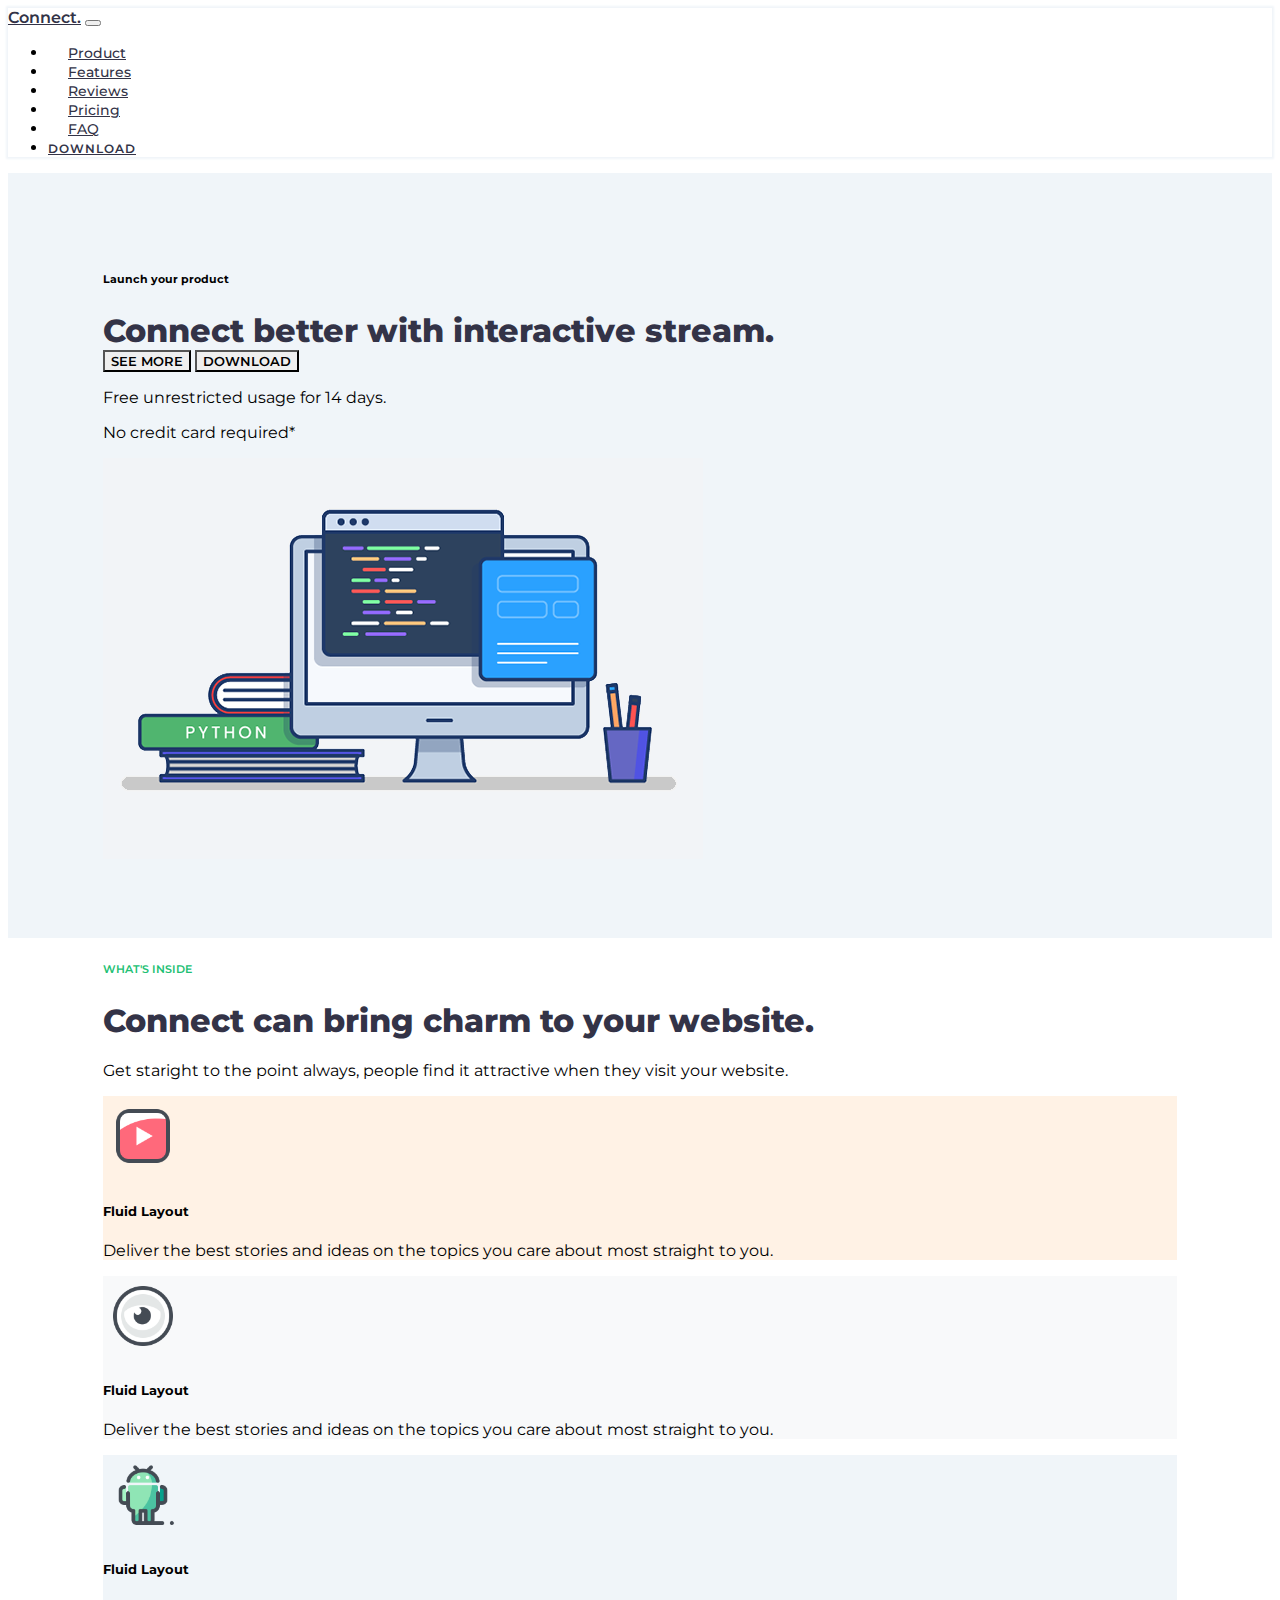
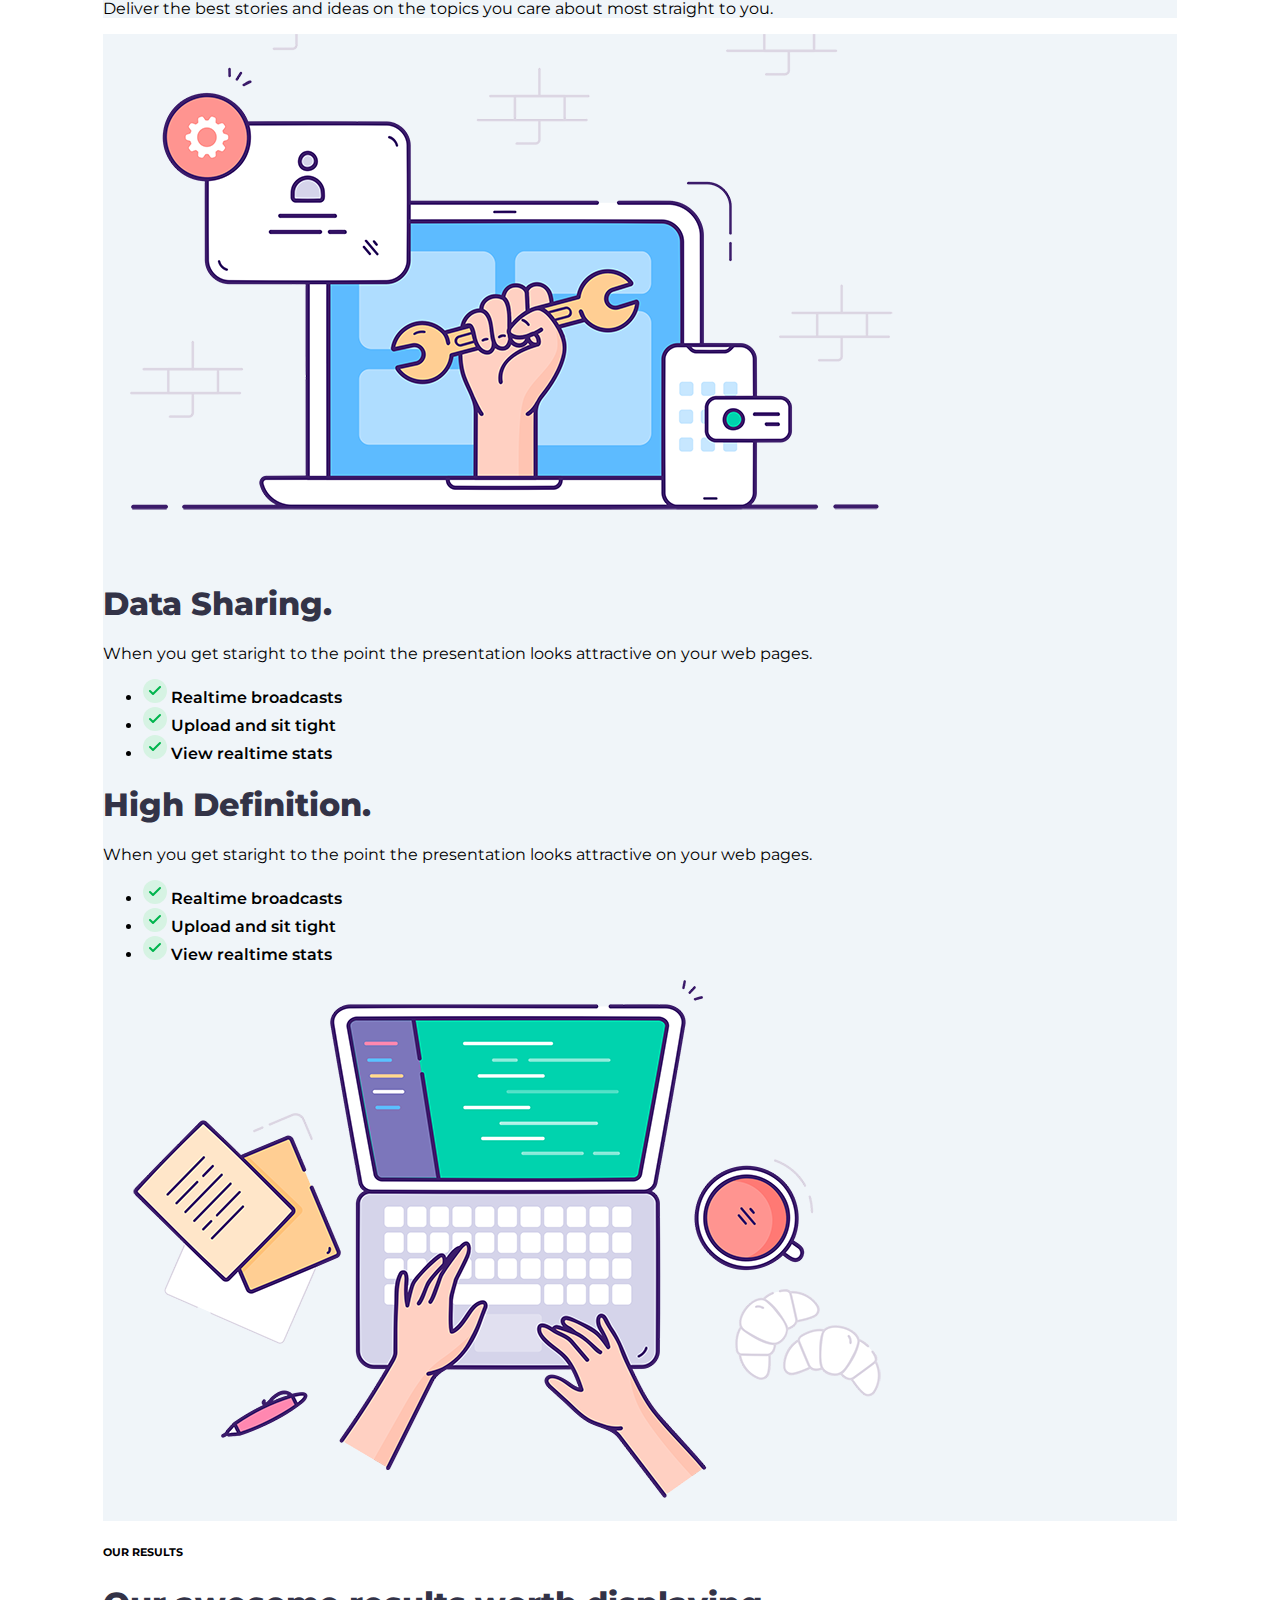
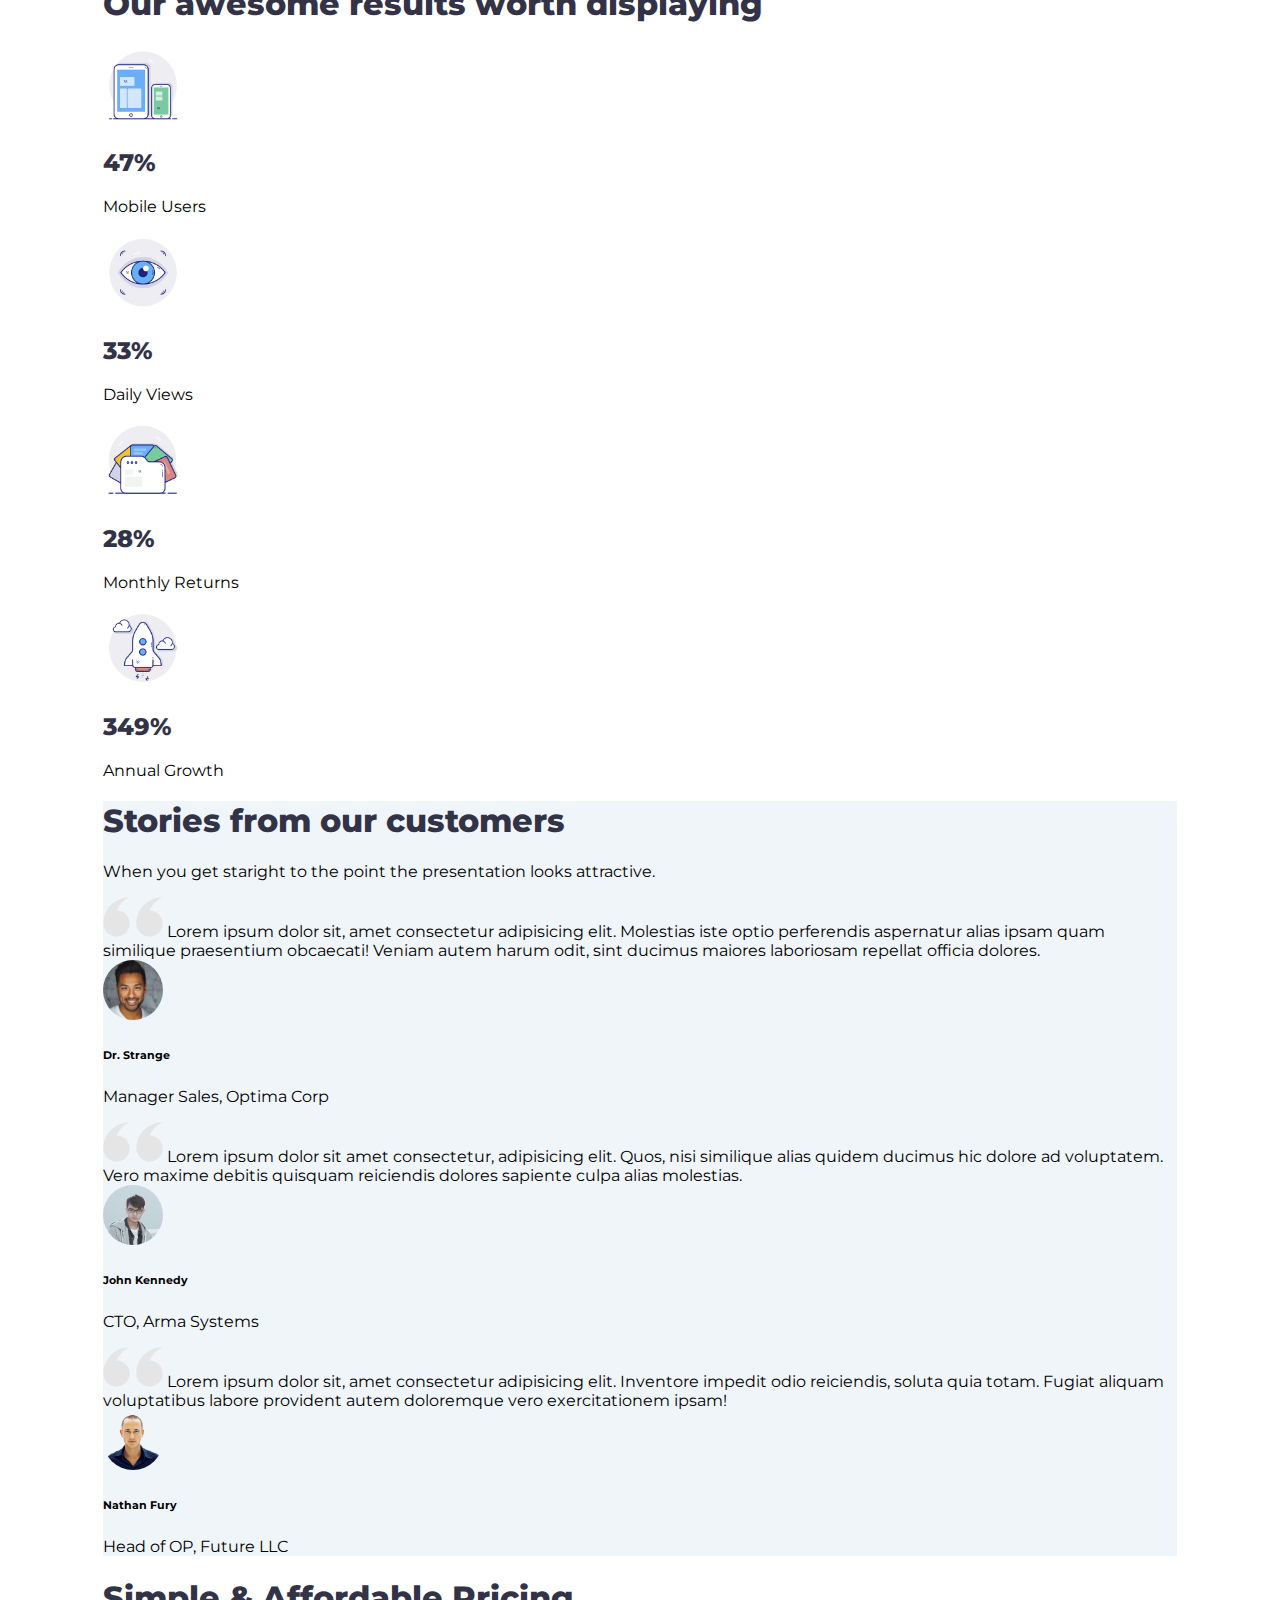
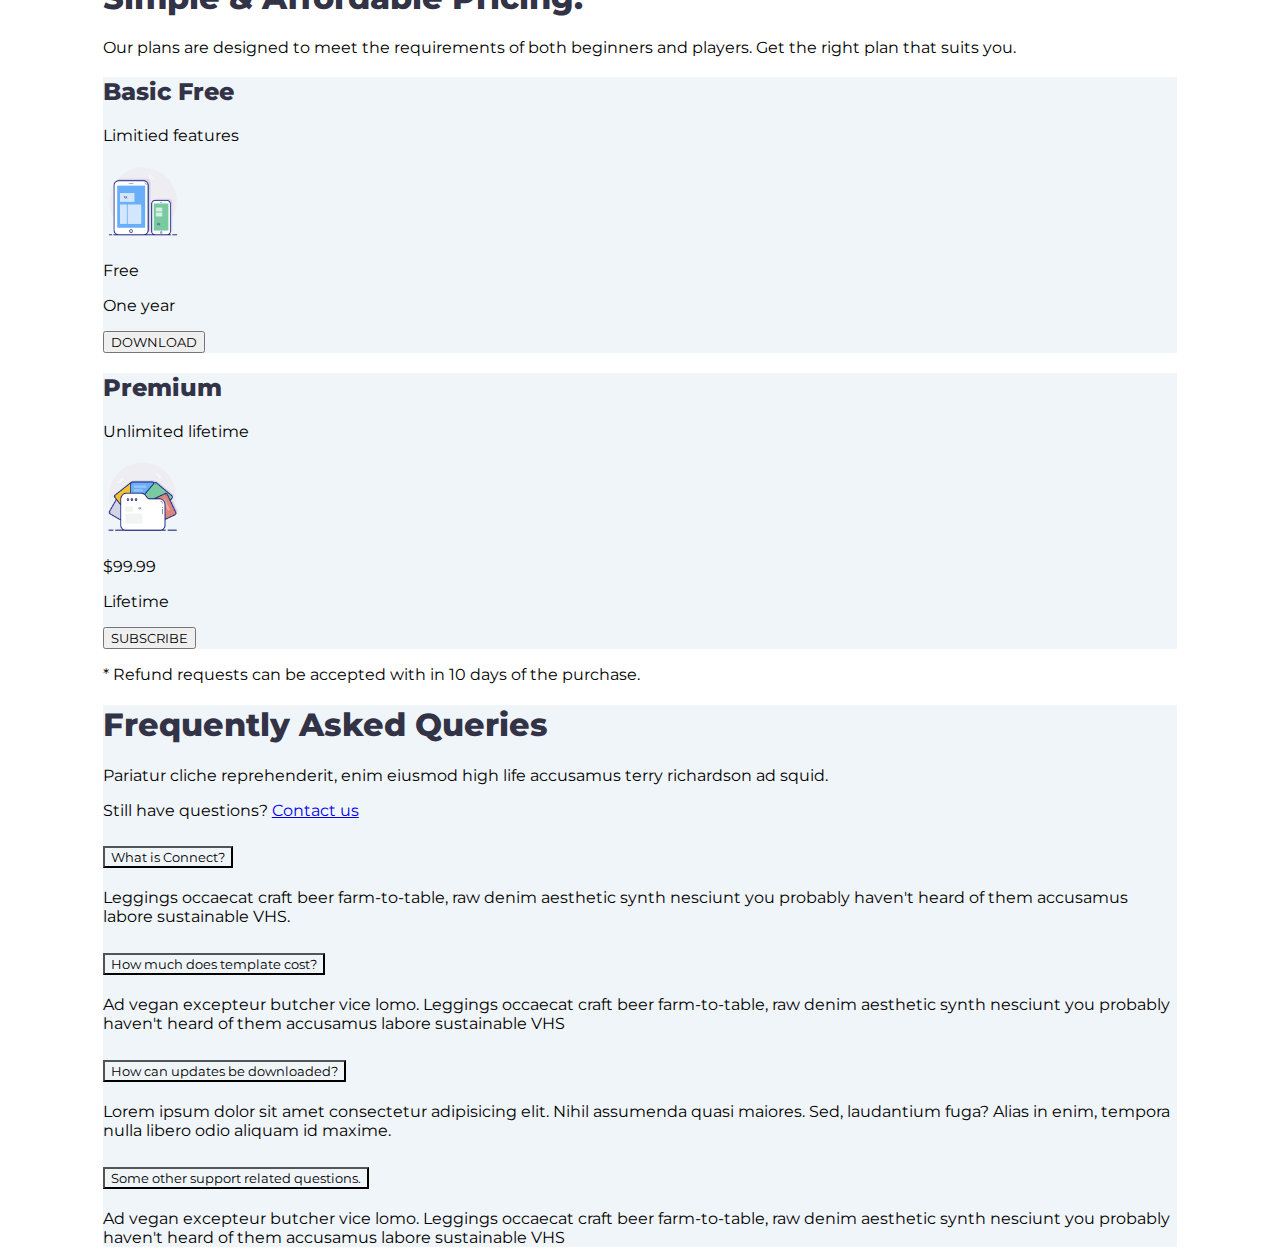
==== commit 8313d9a5: "add faq section" ====
--- a/connect/index.html
+++ b/connect/index.html
@@ -61,7 +61,7 @@
 
 		<!-- Home -->
 		<section class="container-fluid home py-5 p-md-5 pb-lg-0">
-			<div class="container px-5">
+			<div class="container px-3 px-sm-5">
 				<div class="row text-center text-md-start flex-column-reverse flex-md-row mb-4">
 					<div class="col-12 col-md-6">
 						<h6 class="text-secondary mb-3">Launch your product</h6>
@@ -135,7 +135,7 @@
 
 		<!-- Features -->
 		<section class="my-5 features">
-			<div class="container p-5">
+			<div class="container p-3 p-sm-5">
 				<div class="row text-center text-md-start mb-5 mb-md-0 justify-content-center">
 					<div class="col-12 col-md-5">
 						<img src="./images/feature-1.png" alt="feature-1" class="img-fluid" />
@@ -242,7 +242,7 @@
 					</div>
 				</div>
 
-				<div class="row stories p-5 mb-4">
+				<div class="row stories p-3 p-sm-5 mb-4">
 					<div class="col-12 col-lg-4 d-flex flex-column justify-content-center">
 						<h1 class="heading-h1">Stories from our customers</h1>
 						<p class="text-secondary">When you get staright to the point the presentation looks attractive.</p>
@@ -374,6 +374,146 @@
 		</section>
 		<!-- /Pricing -->
 
+		<!-- FAQ -->
+		<section class="faq my-5">
+			<div class="container p-4 p-sm-5">
+				<div class="row mb-4 px-md-5">
+					<div class="col-12 col-md-7">
+						<h1 class="heading-h1">Frequently Asked Queries</h1>
+						<p class="text-secondary">
+							Pariatur cliche reprehenderit, enim eiusmod high life accusamus terry richardson ad squid.
+						</p>
+						<p>Still have questions? <a href="#" class="link-info text-decoration-none">Contact us</a></p>
+					</div>
+				</div>
+
+				<div class="row mb-4 px-md-5">
+					<div class="col-12 col-md-6">
+						<div class="accordion accordion-flush" id="accordionFlushExample">
+							<div class="accordion-item">
+								<h2 class="accordion-header" id="flush-headingOne">
+									<button
+										class="accordion-button collapsed"
+										type="button"
+										data-bs-toggle="collapse"
+										data-bs-target="#flush-collapseOne"
+										aria-expanded="false"
+										aria-controls="flush-collapseOne"
+									>
+										What is Connect?
+									</button>
+								</h2>
+								<div
+									id="flush-collapseOne"
+									class="accordion-collapse collapse"
+									aria-labelledby="flush-headingOne"
+									data-bs-parent="#accordionFlushExample"
+								>
+									<div class="accordion-body">
+										Leggings occaecat craft beer farm-to-table, raw denim aesthetic synth nesciunt you probably haven't
+										heard of them accusamus labore sustainable VHS.
+									</div>
+								</div>
+							</div>
+						</div>
+					</div>
+
+					<div class="col-12 col-md-6">
+						<div class="accordion accordion-flush" id="accordionFlushExample">
+							<div class="accordion-item">
+								<h2 class="accordion-header" id="flush-headingTwo">
+									<button
+										class="accordion-button collapsed"
+										type="button"
+										data-bs-toggle="collapse"
+										data-bs-target="#flush-collapseTwo"
+										aria-expanded="false"
+										aria-controls="flush-collapseTwo"
+									>
+										How much does template cost?
+									</button>
+								</h2>
+								<div
+									id="flush-collapseTwo"
+									class="accordion-collapse collapse"
+									aria-labelledby="flush-headingTwo"
+									data-bs-parent="#accordionFlushExample"
+								>
+									<div class="accordion-body">
+										Ad vegan excepteur butcher vice lomo. Leggings occaecat craft beer farm-to-table, raw denim
+										aesthetic synth nesciunt you probably haven't heard of them accusamus labore sustainable VHS
+									</div>
+								</div>
+							</div>
+						</div>
+					</div>
+				</div>
+
+				<div class="row mb-4 px-md-5">
+					<div class="col-12 col-md-6">
+						<div class="accordion accordion-flush" id="accordionFlushExample">
+							<div class="accordion-item">
+								<h2 class="accordion-header" id="flush-headingThree">
+									<button
+										class="accordion-button collapsed"
+										type="button"
+										data-bs-toggle="collapse"
+										data-bs-target="#flush-collapseThree"
+										aria-expanded="false"
+										aria-controls="flush-collapseThree"
+									>
+										How can updates be downloaded?
+									</button>
+								</h2>
+								<div
+									id="flush-collapseThree"
+									class="accordion-collapse collapse"
+									aria-labelledby="flush-headingThree"
+									data-bs-parent="#accordionFlushExample"
+								>
+									<div class="accordion-body">
+										Lorem ipsum dolor sit amet consectetur adipisicing elit. Nihil assumenda quasi maiores. Sed,
+										laudantium fuga? Alias in enim, tempora nulla libero odio aliquam id maxime.
+									</div>
+								</div>
+							</div>
+						</div>
+					</div>
+
+					<div class="col-12 col-md-6">
+						<div class="accordion accordion-flush" id="accordionFlushExample">
+							<div class="accordion-item">
+								<h2 class="accordion-header" id="flush-headingFour">
+									<button
+										class="accordion-button collapsed"
+										type="button"
+										data-bs-toggle="collapse"
+										data-bs-target="#flush-collapseFour"
+										aria-expanded="false"
+										aria-controls="flush-collapseFour"
+									>
+										Some other support related questions.
+									</button>
+								</h2>
+								<div
+									id="flush-collapseFour"
+									class="accordion-collapse collapse"
+									aria-labelledby="flush-headingFour"
+									data-bs-parent="#accordionFlushExample"
+								>
+									<div class="accordion-body">
+										Ad vegan excepteur butcher vice lomo. Leggings occaecat craft beer farm-to-table, raw denim
+										aesthetic synth nesciunt you probably haven't heard of them accusamus labore sustainable VHS
+									</div>
+								</div>
+							</div>
+						</div>
+					</div>
+				</div>
+			</div>
+		</section>
+		<!-- /FAQ -->
+
 		<!-- Bootstrap JavaScript Bundle with Popper -->
 		<script
 			src="https://cdn.jsdelivr.net/npm/bootstrap@5.0.2/dist/js/bootstrap.bundle.min.js"
--- a/connect/style.css
+++ b/connect/style.css
@@ -27,8 +27,8 @@
 	color: var(--text-color);
 }
 
-section {
-	width: 80%;
+section .container {
+	width: 85% !important;
 	margin: 0 auto;
 }
 
@@ -74,7 +74,10 @@
 .features .container,
 .stories,
 .stories .card,
-.pricing .card {
+.pricing .card,
+.faq .container,
+.faq .accordion button,
+.faq .accordion .accordion-body {
 	background-color: var(--background-color);
 }
 
@@ -144,7 +147,7 @@
 		margin: 0;
 	}
 
-	section {
+	section .container {
 		width: 100%;
 	}
 }
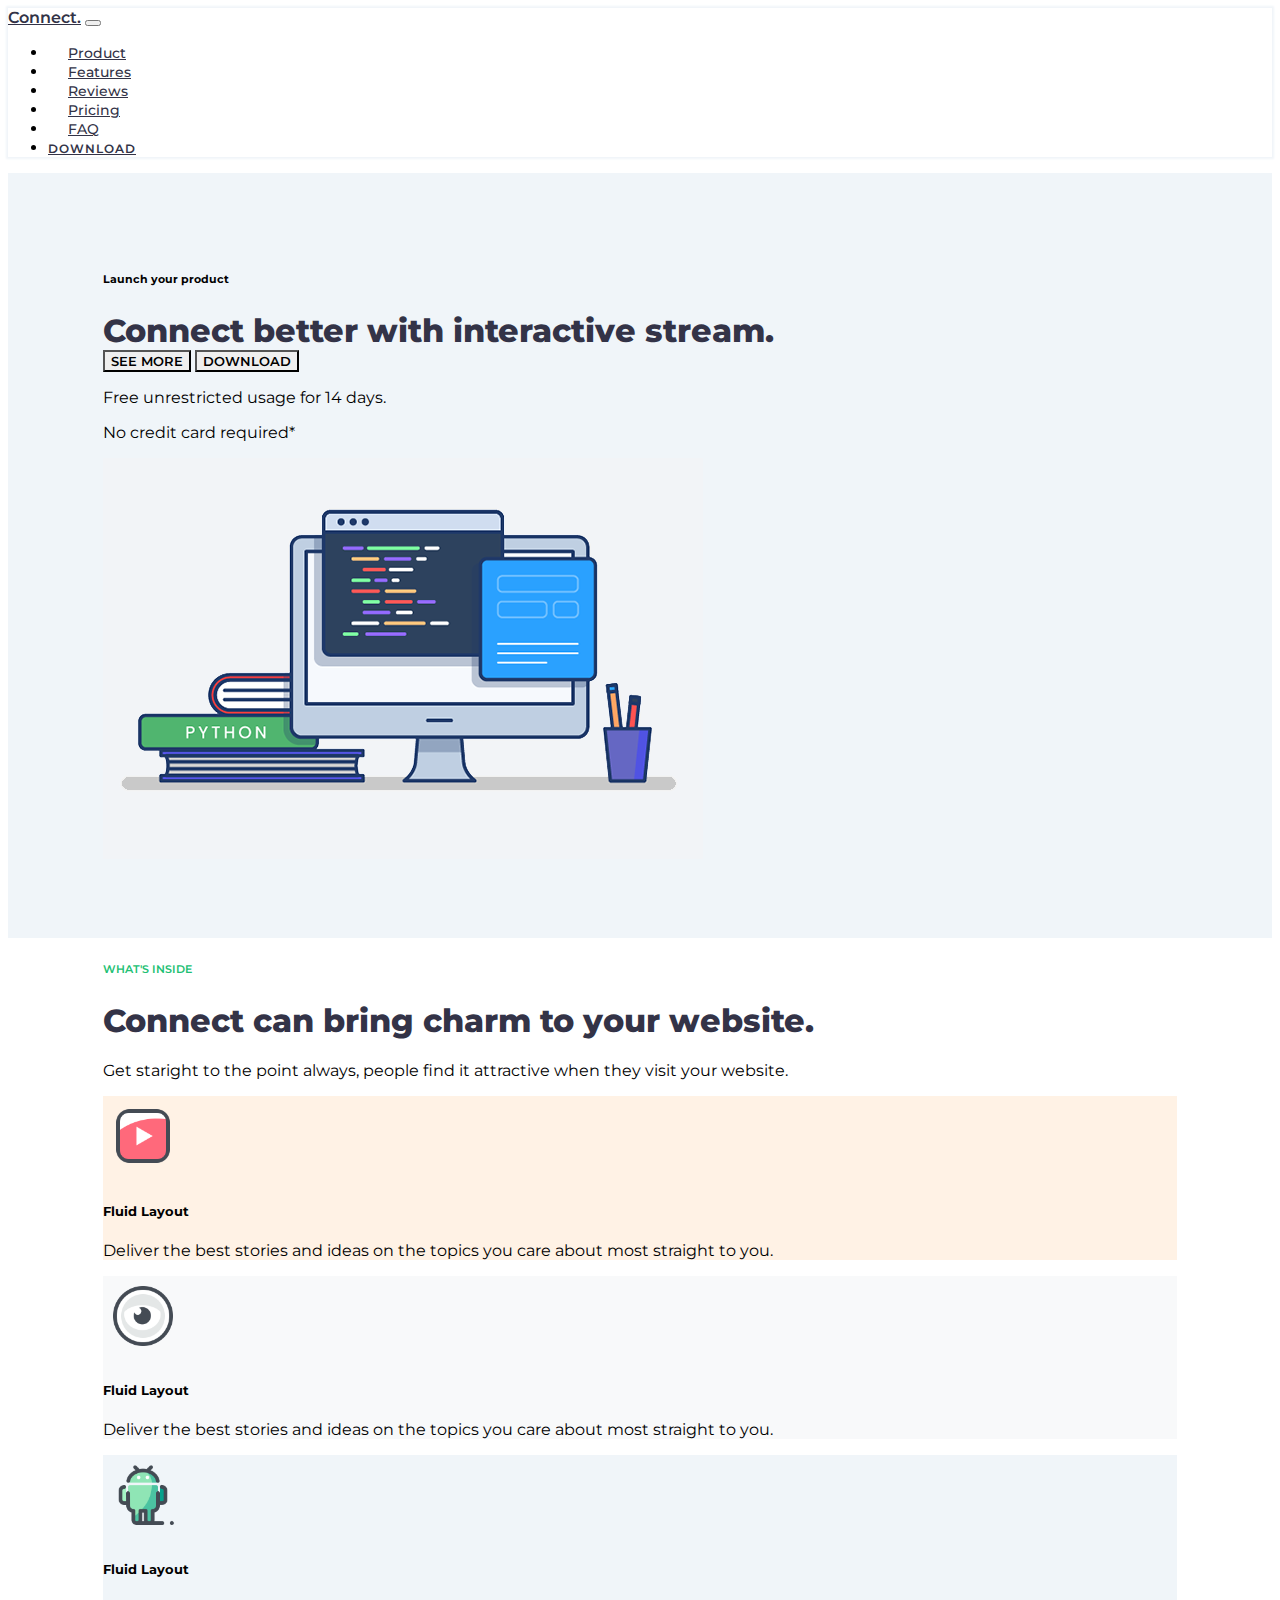
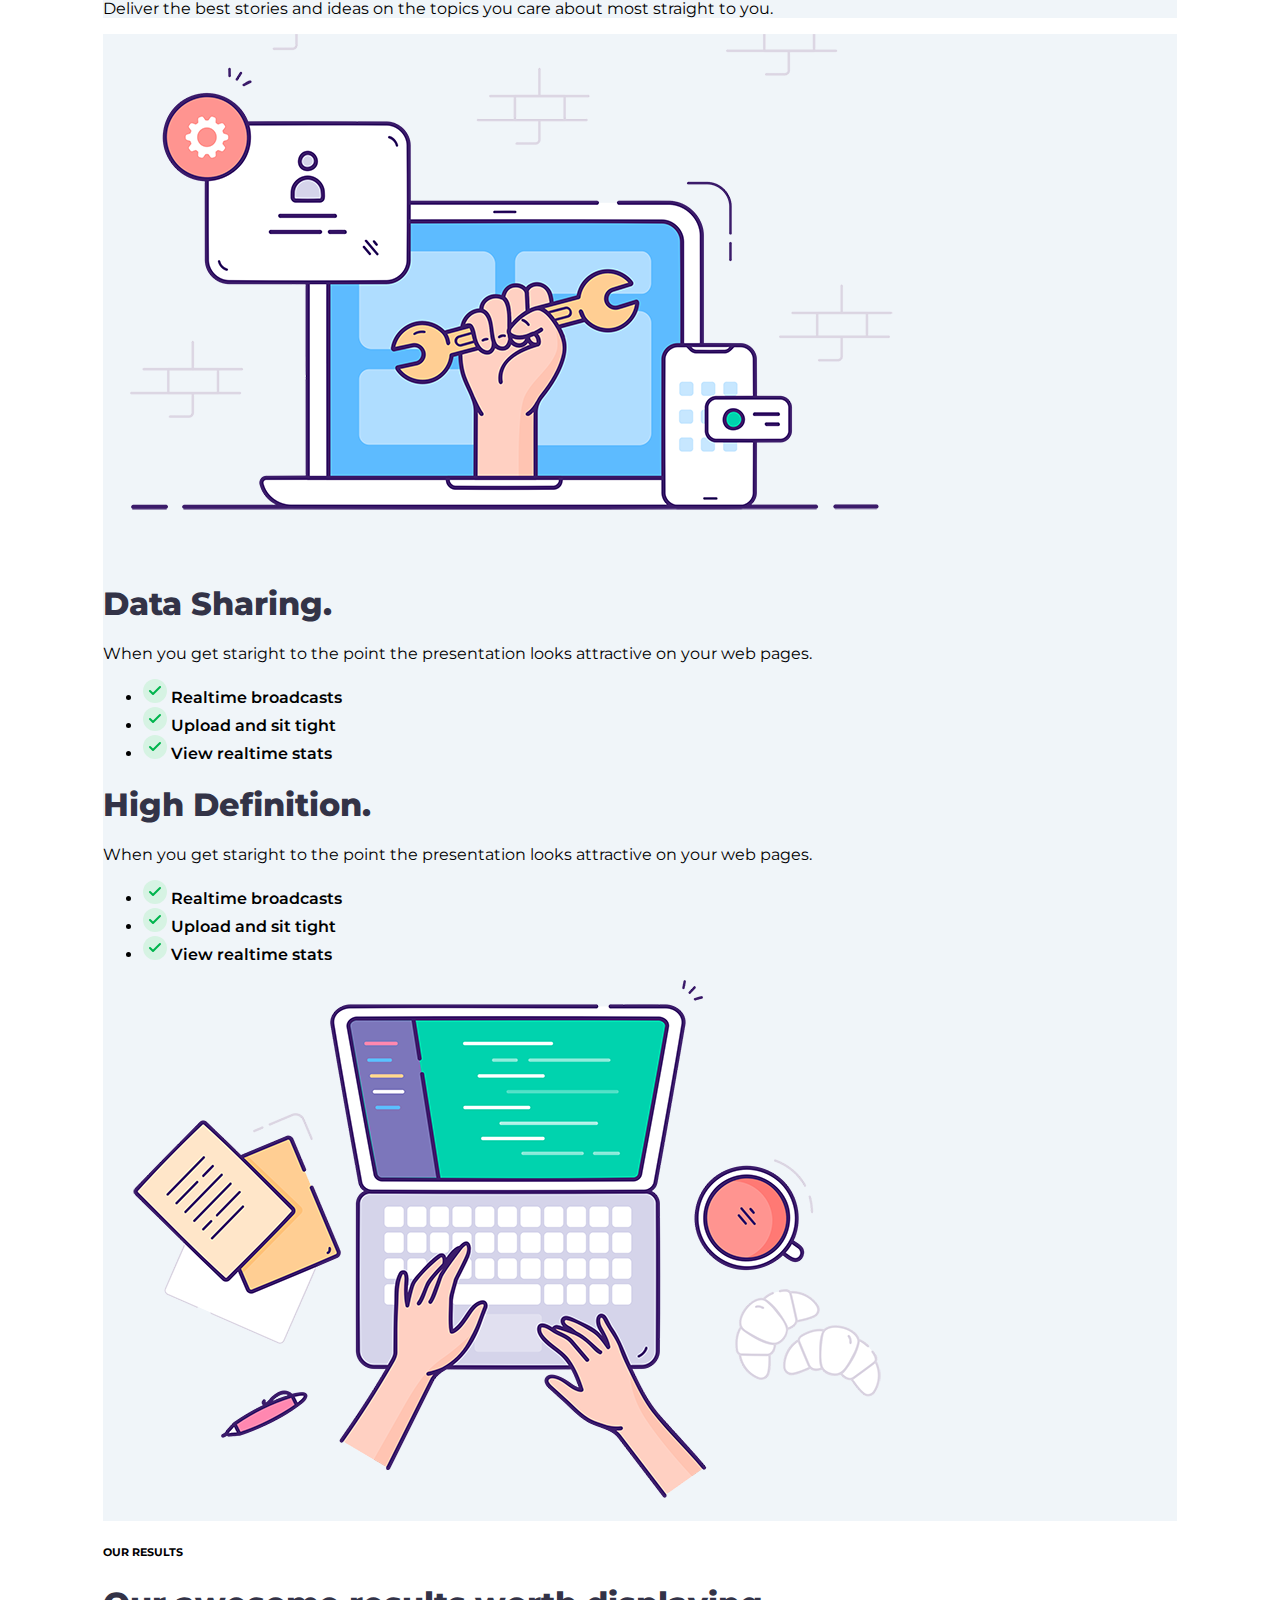
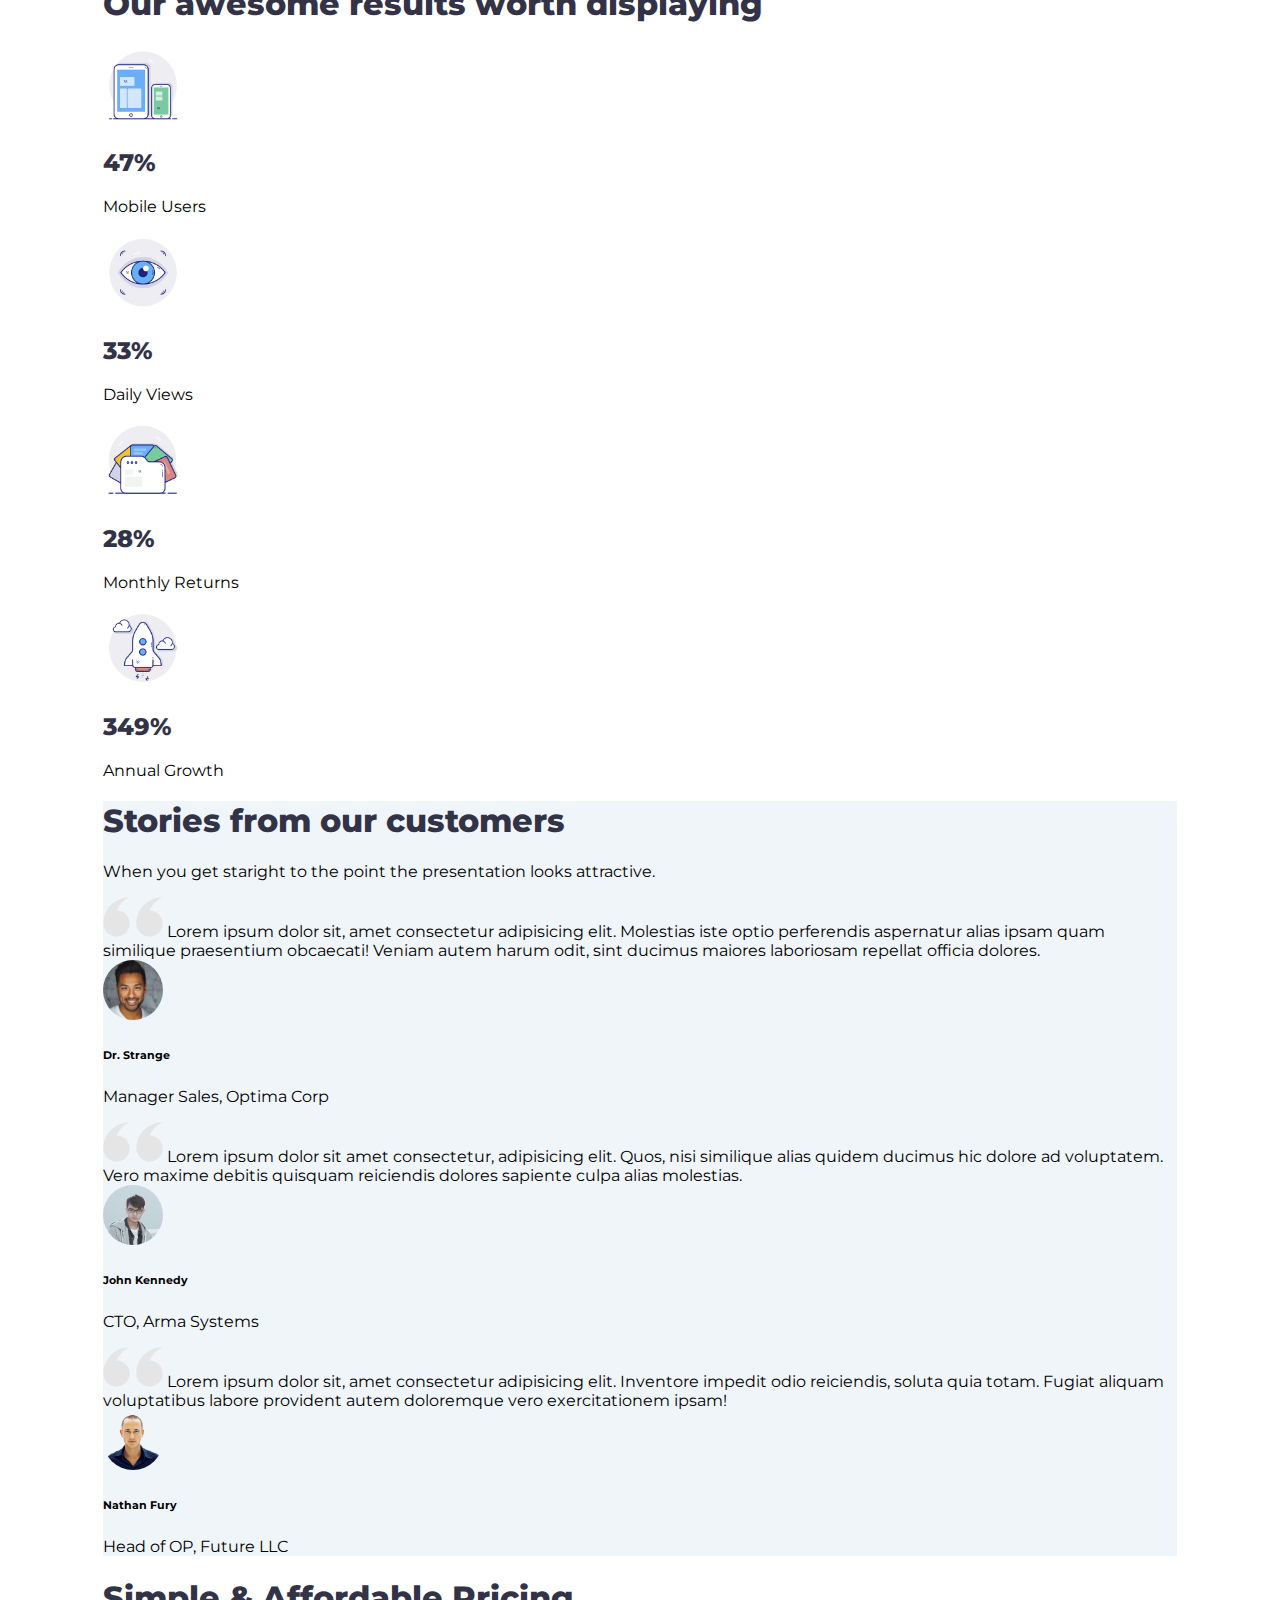
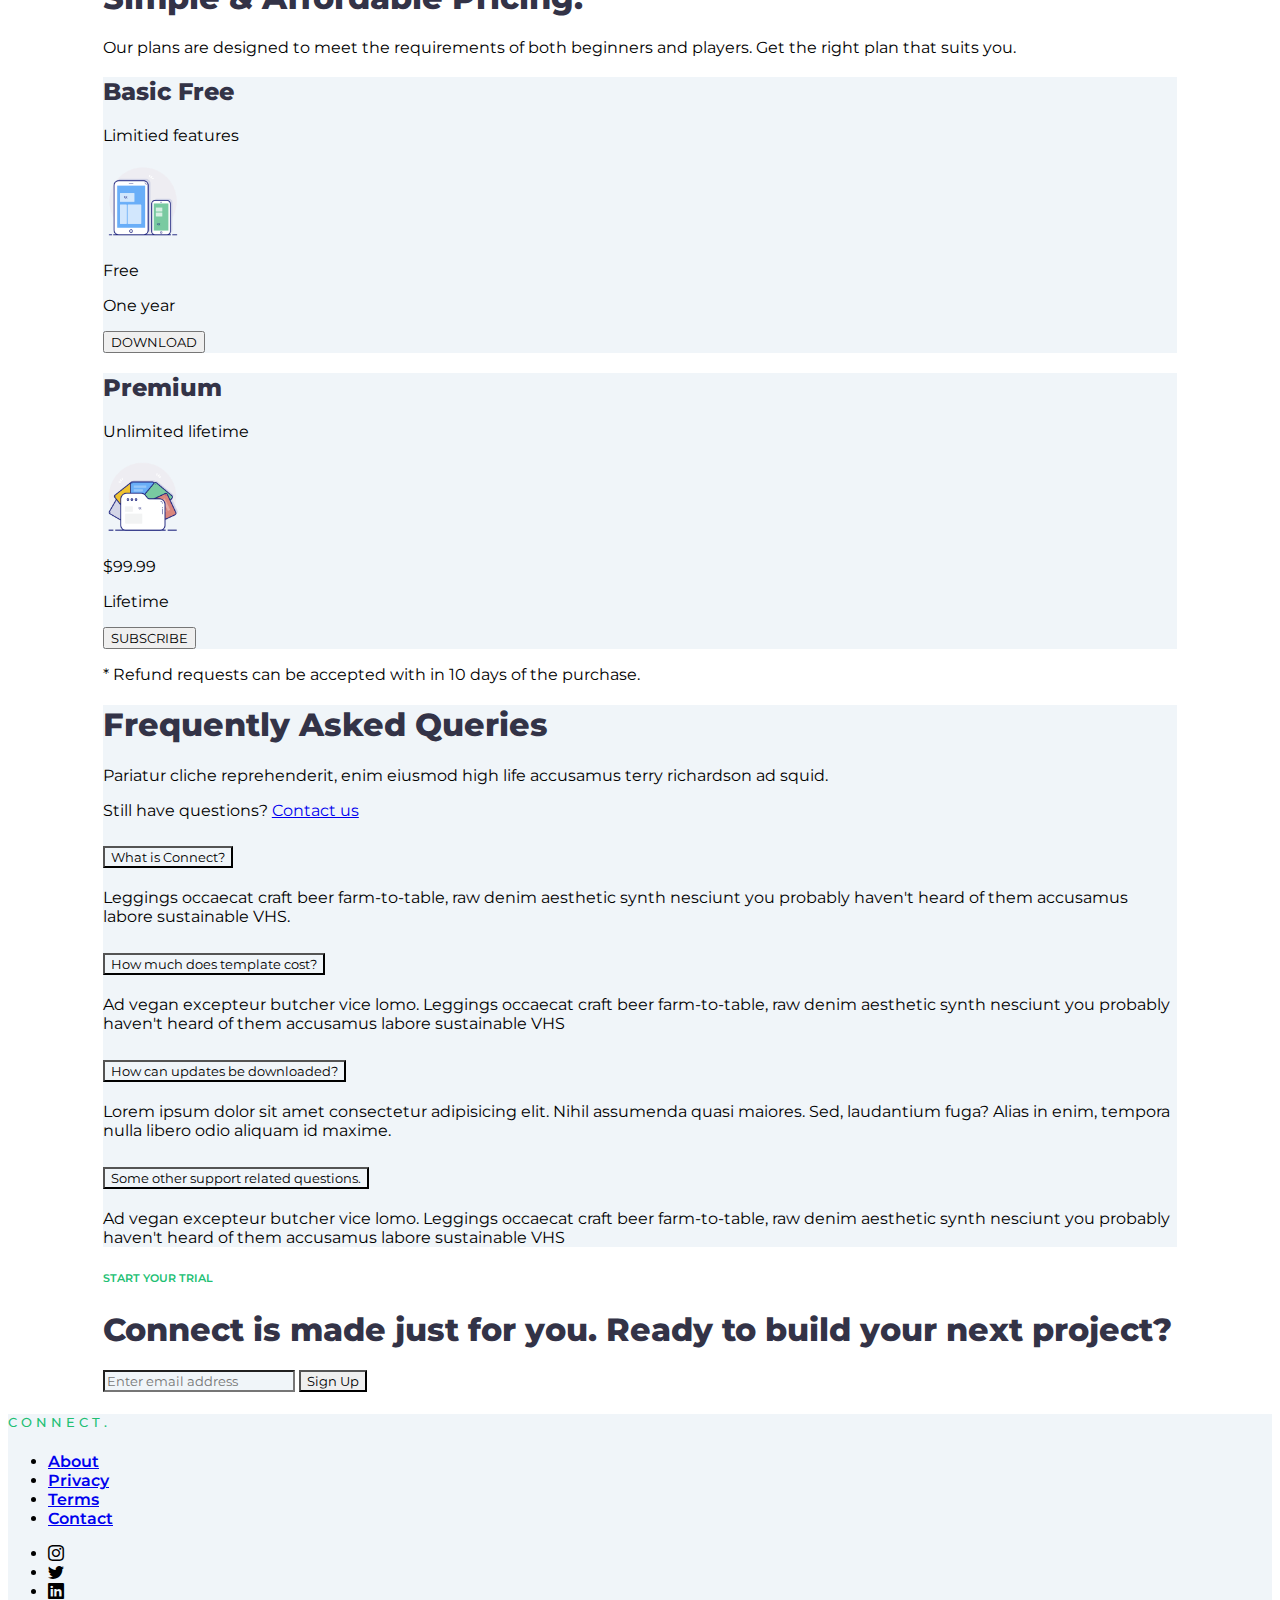
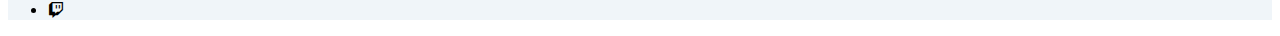
==== commit f593a3a4: "add contact & footer sections" ====
--- a/connect/index.html
+++ b/connect/index.html
@@ -12,6 +12,7 @@
 			integrity="sha384-EVSTQN3/azprG1Anm3QDgpJLIm9Nao0Yz1ztcQTwFspd3yD65VohhpuuCOmLASjC"
 			crossorigin="anonymous"
 		/>
+		<link rel="stylesheet" href="https://cdn.jsdelivr.net/npm/bootstrap-icons@1.5.0/font/bootstrap-icons.css" />
 		<link rel="stylesheet" href="./style.css" />
 		<link rel="icon" href="./images/icon.png" type="image/png" sizes="16x16" />
 
@@ -36,22 +37,22 @@
 				<div class="collapse navbar-collapse flex-grow-0" id="navbarSupportedContent">
 					<ul class="navbar-nav me-auto mb-2 mb-lg-0 align-items-md-center">
 						<li class="nav-item">
-							<a class="nav-link active" aria-current="page" href="#">Product</a>
+							<a class="nav-link active" aria-current="page" href="#product">Product</a>
 						</li>
 						<li class="nav-item">
-							<a class="nav-link" href="#">Features</a>
+							<a class="nav-link" href="#features">Features</a>
 						</li>
 						<li class="nav-item">
-							<a class="nav-link" href="#">Reviews</a>
+							<a class="nav-link" href="#reviews">Reviews</a>
 						</li>
 						<li class="nav-item">
-							<a class="nav-link" href="#">Pricing</a>
+							<a class="nav-link" href="#pricing">Pricing</a>
 						</li>
 						<li class="nav-item">
-							<a class="nav-link" href="#">FAQ</a>
+							<a class="nav-link" href="#faq">FAQ</a>
 						</li>
 						<li class="nav-item">
-							<a class="btn btn-outline-success" href="#">DOWNLOAD</a>
+							<a class="btn btn-outline-success" href="#download">DOWNLOAD</a>
 						</li>
 					</ul>
 				</div>
@@ -60,7 +61,7 @@
 		<!-- /Navigation menu -->
 
 		<!-- Home -->
-		<section class="container-fluid home py-5 p-md-5 pb-lg-0">
+		<section class="container-fluid home py-5 p-md-5 pb-lg-0" id="product">
 			<div class="container px-3 px-sm-5">
 				<div class="row text-center text-md-start flex-column-reverse flex-md-row mb-4">
 					<div class="col-12 col-md-6">
@@ -81,7 +82,7 @@
 		<!-- /Home -->
 
 		<!-- About -->
-		<section class="my-5 about">
+		<section class="my-5 about" id="about">
 			<div class="container">
 				<div class="row mb-4">
 					<div class="col-12 col-md-5">
@@ -134,7 +135,7 @@
 		<!-- /About -->
 
 		<!-- Features -->
-		<section class="my-5 features">
+		<section class="my-5 features" id="features">
 			<div class="container p-3 p-sm-5">
 				<div class="row text-center text-md-start mb-5 mb-md-0 justify-content-center">
 					<div class="col-12 col-md-5">
@@ -194,7 +195,7 @@
 		<!-- /Features -->
 
 		<!-- Results -->
-		<section class="results my-5">
+		<section class="results my-5" id="reviews">
 			<div class="container">
 				<div class="row justify-content-center text-center mb-4">
 					<div class="col-12 col-md-6">
@@ -318,7 +319,7 @@
 		<!-- /Results -->
 
 		<!-- Pricing -->
-		<section class="pricing my-5">
+		<section class="pricing my-5" id="pricing">
 			<div class="container">
 				<div class="row justify-content-center text-center mb-4">
 					<div class="col-12 col-md-6">
@@ -343,7 +344,6 @@
 							<div class="card-footer bg-transparent border-0">
 								<p class="fs-3">Free</p>
 								<p>One year</p>
-								<!-- <button class="btn btn-outline-primary mb-3 me-md-2 px-4 py-2">SEE MORE</button> -->
 								<button class="btn btn-success mb-3 px-4 py-2">DOWNLOAD</button>
 							</div>
 						</div>
@@ -375,7 +375,7 @@
 		<!-- /Pricing -->
 
 		<!-- FAQ -->
-		<section class="faq my-5">
+		<section class="faq my-5" id="faq">
 			<div class="container p-4 p-sm-5">
 				<div class="row mb-4 px-md-5">
 					<div class="col-12 col-md-7">
@@ -514,6 +514,74 @@
 		</section>
 		<!-- /FAQ -->
 
+		<!-- Contact -->
+		<section class="contact my-5" id="download">
+			<div class="container">
+				<div class="row justify-content-center text-center">
+					<div class="col-12 col-md-8 my-3">
+						<h6>START YOUR TRIAL</h6>
+						<h1 class="my-3 heading-h1 h3">Connect is made just for you. Ready to build your next project?</h1>
+					</div>
+				</div>
+
+				<div class="row justify-content-center text-center">
+					<form class="col-12 col-md-8 my-3 d-flex flex-column flex-sm-row w-sm-50 mb-5">
+						<input
+							class="form-control px-3 border-0 mb-2 mb-sm-0"
+							type="email"
+							name="email"
+							placeholder="Enter email address"
+							autocomplete="off"
+						/>
+						<input class="btn btn-success" type="submit" value="Sign Up" />
+					</form>
+				</div>
+			</div>
+		</section>
+		<!-- /Contact -->
+
+		<!-- Footer -->
+		<footer class="footer">
+			<div class="container p-5">
+				<div class="row">
+					<div class="col-12 px-3 d-flex justify-content-between align-items-center flex-column flex-md-row">
+						<h5 class="text-success mb-3">CONNECT.</h5>
+
+						<ul class="nav d-none d-lg-flex">
+							<li class="nav-item">
+								<a class="nav-link text-secondary" href="#about">About</a>
+							</li>
+							<li class="nav-item">
+								<a class="nav-link text-secondary" href="#">Privacy</a>
+							</li>
+							<li class="nav-item">
+								<a class="nav-link text-secondary" href="#">Terms</a>
+							</li>
+							<li class="nav-item">
+								<a class="nav-link text-secondary" href="#">Contact</a>
+							</li>
+						</ul>
+
+						<ul class="nav">
+							<li class="nav-item">
+								<i class="bi bi-instagram me-4 text-success fs-5"></i>
+							</li>
+							<li class="nav-item">
+								<i class="bi bi-twitter me-4 text-success fs-5"></i>
+							</li>
+							<li class="nav-item">
+								<i class="bi bi-linkedin me-4 text-success fs-5"></i>
+							</li>
+							<li class="nav-item">
+								<i class="bi bi-twitch text-success fs-5"></i>
+							</li>
+						</ul>
+					</div>
+				</div>
+			</div>
+		</footer>
+		<!-- /Footer -->
+
 		<!-- Bootstrap JavaScript Bundle with Popper -->
 		<script
 			src="https://cdn.jsdelivr.net/npm/bootstrap@5.0.2/dist/js/bootstrap.bundle.min.js"
--- a/connect/style.css
+++ b/connect/style.css
@@ -77,7 +77,9 @@
 .pricing .card,
 .faq .container,
 .faq .accordion button,
-.faq .accordion .accordion-body {
+.faq .accordion .accordion-body,
+.contact .form-control,
+.footer {
 	background-color: var(--background-color);
 }
 
@@ -99,13 +101,15 @@
 }
 
 .home .btn-success:hover,
-.pricing .btn-success:hover {
+.pricing .btn-success:hover,
+.contact .btn-success:hover {
 	background-color: var(--success-color);
 	border-color: var(--success-color);
 }
 
 /* About */
-.about h6 {
+.about h6,
+.contact h6 {
 	color: var(--success-color);
 	font-weight: 600;
 }
@@ -142,6 +146,28 @@
 	border-radius: 50%;
 }
 
+/* Contact */
+.contact .form-control {
+	border-top-right-radius: 0;
+	border-bottom-right-radius: 0;
+}
+
+.contact .btn {
+	border-top-left-radius: 0;
+	border-bottom-left-radius: 0;
+}
+
+/* Footer */
+.footer h5 {
+	color: var(--success-color);
+	font-weight: 500;
+	letter-spacing: 4px;
+}
+
+.footer li a {
+	font-weight: 600;
+}
+
 @media screen and (min-width: 768px) {
 	.home h1 {
 		margin: 0;
